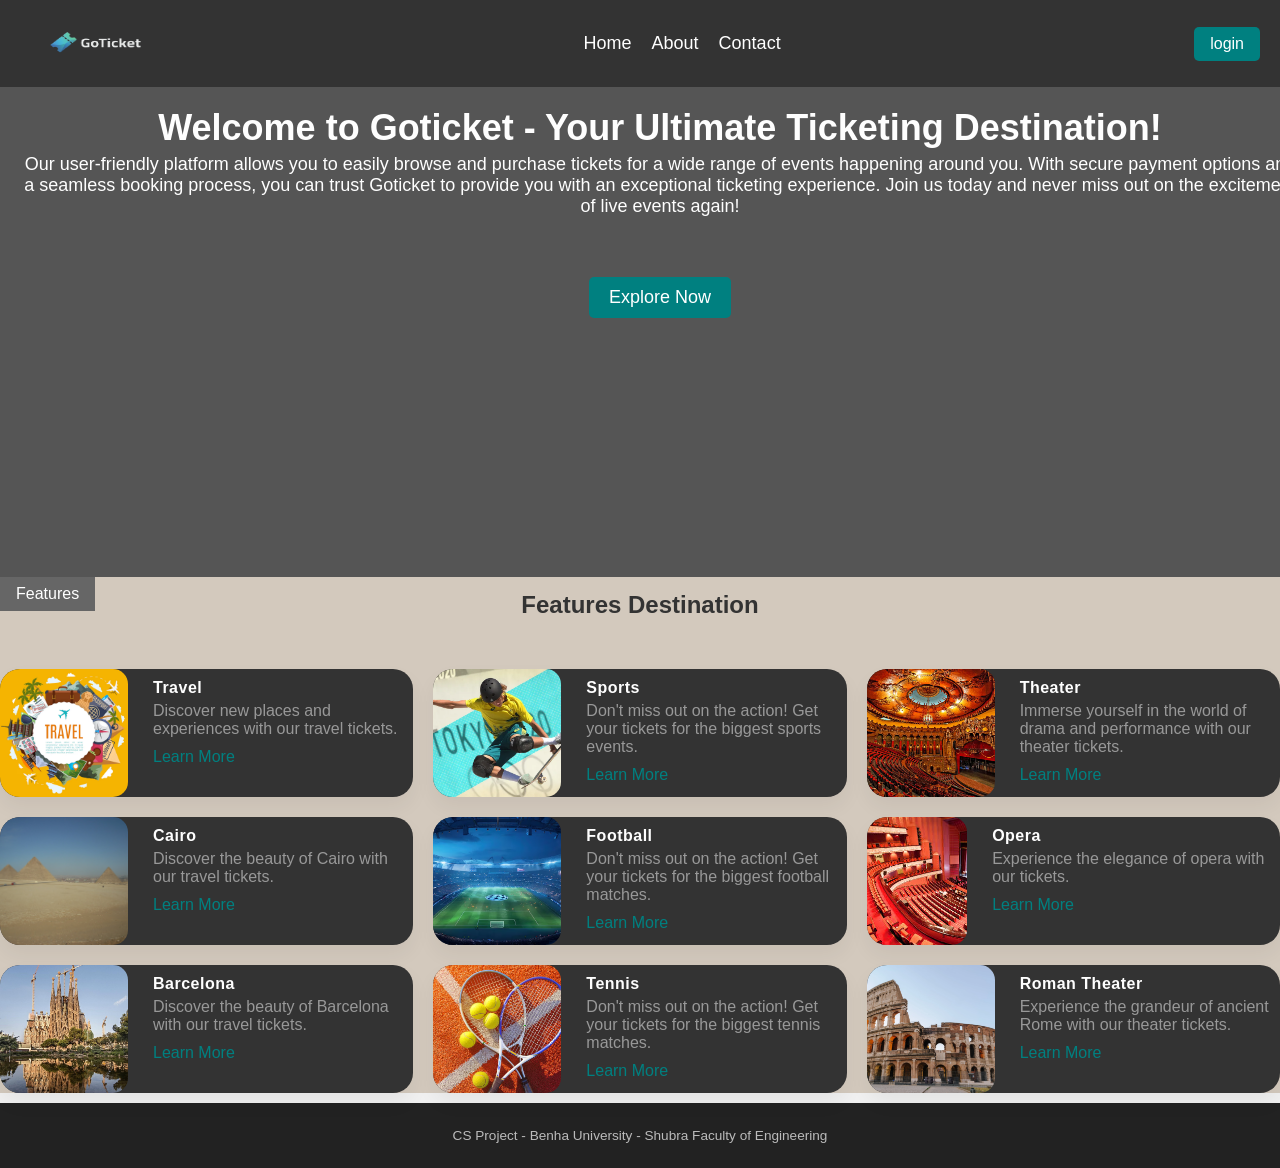
==== index.html @ 95b123c3 "On branch main  Your branch is ahead of 'origin/main' by 1 commit.    (use "git push" to publish you" ====
<!DOCTYPE html>
<html lang="en">

<head>
    <meta charset="UTF-8">
    <meta name="viewport" content="width=device-width, initial-scale=1.0">
    <link rel="stylesheet" href="style.css">
    <title>Goticket</title>
</head>

<body>
    <!-- this is for navigation -->
    <nav class="navbar">
        <div class="logo">
            <img src="logo.png" alt="Logo">
        </div>

        <ul>
            <li><a href="#home">Home</a></li>
            <li><a href="about-us/index.html">About</a></li>
            <li><a href="#contact">Contact</a></li>
        </ul>
        <div class="login-btn">
            <button type="submit">
                <form action="login-page/index.html" method="get">
                    <label for="login">login</label>
                </form>
            </button>
        </div>


        

        
    </nav>
     <hr class="nav-divider">
    <div class="Hero-section">
        <h1>Welcome to Goticket - Your Ultimate Ticketing Destination!</h1>
        <p>Our user-friendly platform allows you to easily browse and purchase tickets for a wide range of events happening around you. With secure payment options and a seamless booking process, you can trust Goticket to provide you with an exceptional ticketing experience. Join us today and never miss out on the excitement of live events again!</p>
        <button class="explore-btn">Explore Now</button>
    </div>
    <div class="Features-section">
        <button>Features</button>
        <h3>Features Destination</h3>
        <div class="destination">
            <div class="destination-card">
                <img src="travel.avif" alt="travel">
                <div class="destination-info">
                    <h4>Travel</h4>
                    <p>Discover new places and experiences with our travel tickets.</p>
                    <a href="#" class="learn-more">Learn More</a>
                </div>
            </div>
            <div class="destination-card">
                <img src="sports.webp" alt="Sports">
                <div class="destination-info">
                    <h4> Sports </h4>
                    <p>Don't miss out on the action! Get your tickets for the biggest sports events.</p>
                    <a href="#" class="learn-more">Learn More</a>
                </div>
            </div>
            <div class="destination-card">
                <img src="theater.jpeg" alt="Theater">
                <div class="destination-info">
                    <h4>Theater</h4>
                    <p>Immerse yourself in the world of drama and performance with our theater tickets.</p>
                    <a href="#" class="learn-more">Learn More</a>
                </div>
            </div>
            <div class="destination-card">
                <img src="cairo.jpg" alt="Cairo">
                <div class="destination-info">
                    <h4>Cairo</h4>
                    <p>Discover the beauty of Cairo with our travel tickets.</p>
                    <a href="#" class="learn-more">Learn More</a>
                </div>
            </div>
            <div class="destination-card">
                <img src="football.avif" alt="Football">
                <div class="destination-info">
                    <h4>Football</h4>
                    <p>Don't miss out on the action! Get your tickets for the biggest football matches.</p>
                    <a href="#" class="learn-more">Learn More</a>
                </div>
            </div>    
            <div class="destination-card">
                <img src="opera.jpg" alt="Opera">
                <div class="destination-info">
                    <h4>Opera</h4>
                    <p>Experience the elegance of opera with our tickets.</p>
                    <a href="#" class="learn-more">Learn More</a>
                </div>
            </div>
                  <div class="destination-card">
                <img src="barcelona.jpg" alt="Barcelona">
                <div class="destination-info">
                    <h4>Barcelona</h4>
                    <p>Discover the beauty of Barcelona with our travel tickets.</p>
                    <a href="#" class="learn-more">Learn More</a>
                </div>
            </div>
            <div class="destination-card">
                <img src="tennis.avif" alt="Tennis">
                <div class="destination-info">
                    <h4>Tennis</h4>
                    <p>Don't miss out on the action! Get your tickets for the biggest tennis matches.</p>
                    <a href="#" class="learn-more">Learn More</a>
                </div>
            </div>    
            <div class="destination-card">
                <img src="Rome.jpg" alt="Roman Theater">
                <div class="destination-info">
                    <h4>Roman Theater</h4>
                    <p>Experience the grandeur of ancient Rome with our theater tickets.</p>
                    <a href="#" class="learn-more">Learn More</a>
                </div>
            </div>


        

        </div>
    </div>
    <footer>
    <p>CS Project - Benha University - Shubra Faculty of Engineering</p>
    </footer>


</body>

</html>
---- style.css ----
*{
    margin: 0;
    padding: 0;
}
body{
    background-color: #f0f0f0;
    font-family: Arial, sans-serif;
}
.navbar{
    background-color: #333;
    color: white;
    padding: 10px 20px;
    display: flex;
    align-items: center;
    justify-content: space-between;
}
.navbar .logo img{
    height: 7vh;
    width: calc(5*30px);
}
.navbar ul{    
    display: flex;
    gap: 20px; 
    align-items: center;
   list-style: none;
}
.navbar ul li a{
    color: white;
    text-decoration: none;
    font-size: 18px;
}
.login-btn button{
    background-color: teal;
    color: white;
    border: none;
    border-radius: 5px;
    padding: 8px 16px;
    cursor: pointer;
    font-size: 16px;
}
.nav-divider{
    border: none;
    
    background-color: #555 ;
    margin: 0;
    }

.Hero-section{
    padding: 20px;
    width: 100%;
    text-align: center;
    color: #fefefe;
    background-image:url(background.jpg) , rgba(5, 3, 3, 0.452);
    background-size: cover;
    background-color: #555;
    height: 50vh;

}
.Hero-section h1{
    font-size: 36px;
    margin-bottom: 5px;
}
.Hero-section p{
    font-size: 18px;
    margin-bottom: 30px;
}
.explore-btn{
    background-color: teal;
    color: white;
    border: none;
    border-radius: 5px;
    padding: 10px 20px;
    cursor: pointer;
    font-size: 18px;
    margin-top: 30px;
}
.Features-section{
  background-color: rgb(211, 201, 189);
   height: 100%;
}
.Features-section button{
    background-color: #666;
    color: white;
    border: none;
    padding: 8px 16px;
    cursor: pointer;
    font-size: 16px;
}
.Features-section h3{
    font-size: 24px;
    margin-bottom: 50px;
    color: #333;
    text-align: center;
    margin-top: -20px;
}

.destination{
    display: grid;
    grid-template-columns: repeat(3, minmax(300px, 1fr));
    gap: 20px;
}

.destination-card{
    background: #333;
    border-radius: 20px;
    overflow: hidden;
    box-shadow: 0 10px 20px rgba(0,0,0,0.05); 
    display: flex;
    height: 100%;    
    align-items: self-start;
    cursor: pointer;
 
}
.destination img{
    width: 8rem;
    height: 8rem;
    object-fit: cover;
    border-radius: 15px;
    margin-right: 15px;
    
}
.destination-info{
    padding: 10px;
    color: #fefefe;
}
.destination-info h4{
    margin-bottom: 5px;
    letter-spacing: 0.5px;
}
.destination-info p{
    font-size: 1em;
    color: #cccccca9;
    margin-bottom: 10px;
}
.destination-info a{
    color: teal;
    text-decoration: none;
}
footer {
    background-color: #222;
    color: #bbb;
    padding: 25px 0;
    text-align: center;
    font-size: 0.85rem;
    margin-top: 10px;
}
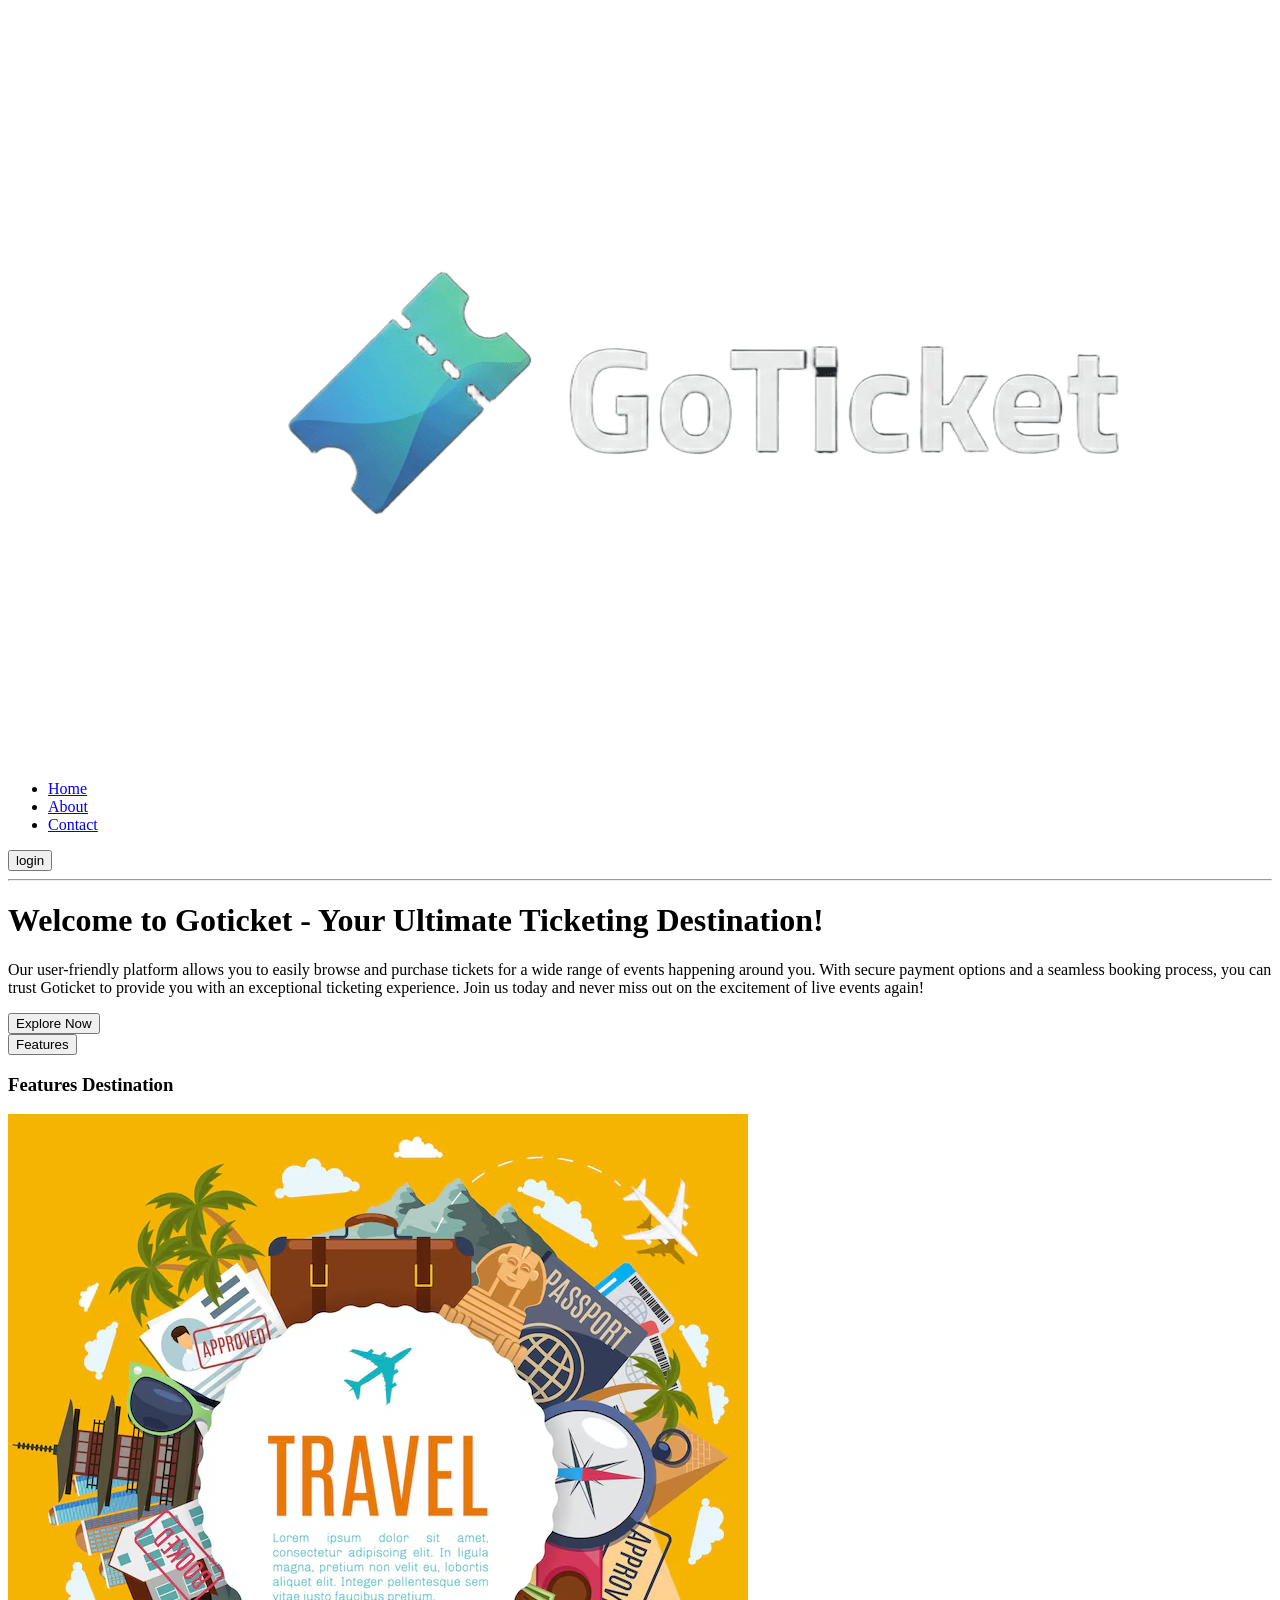
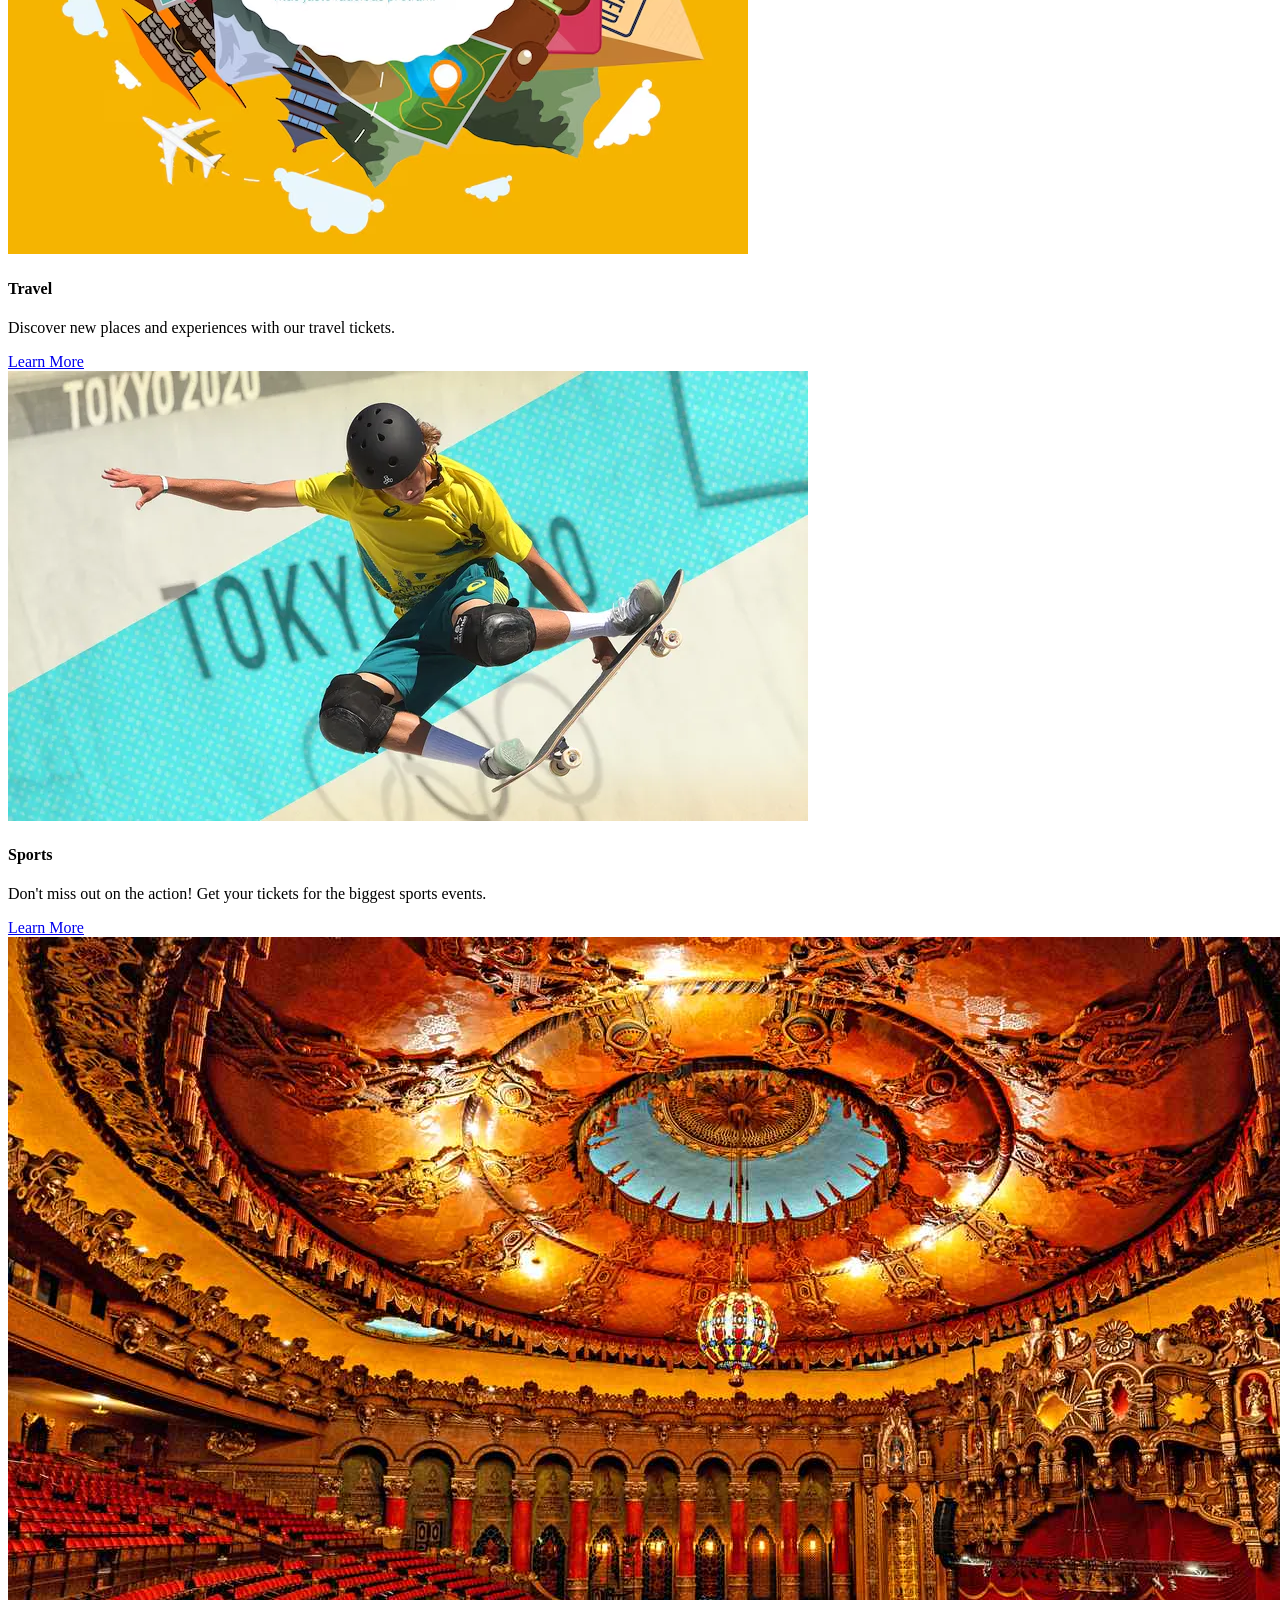
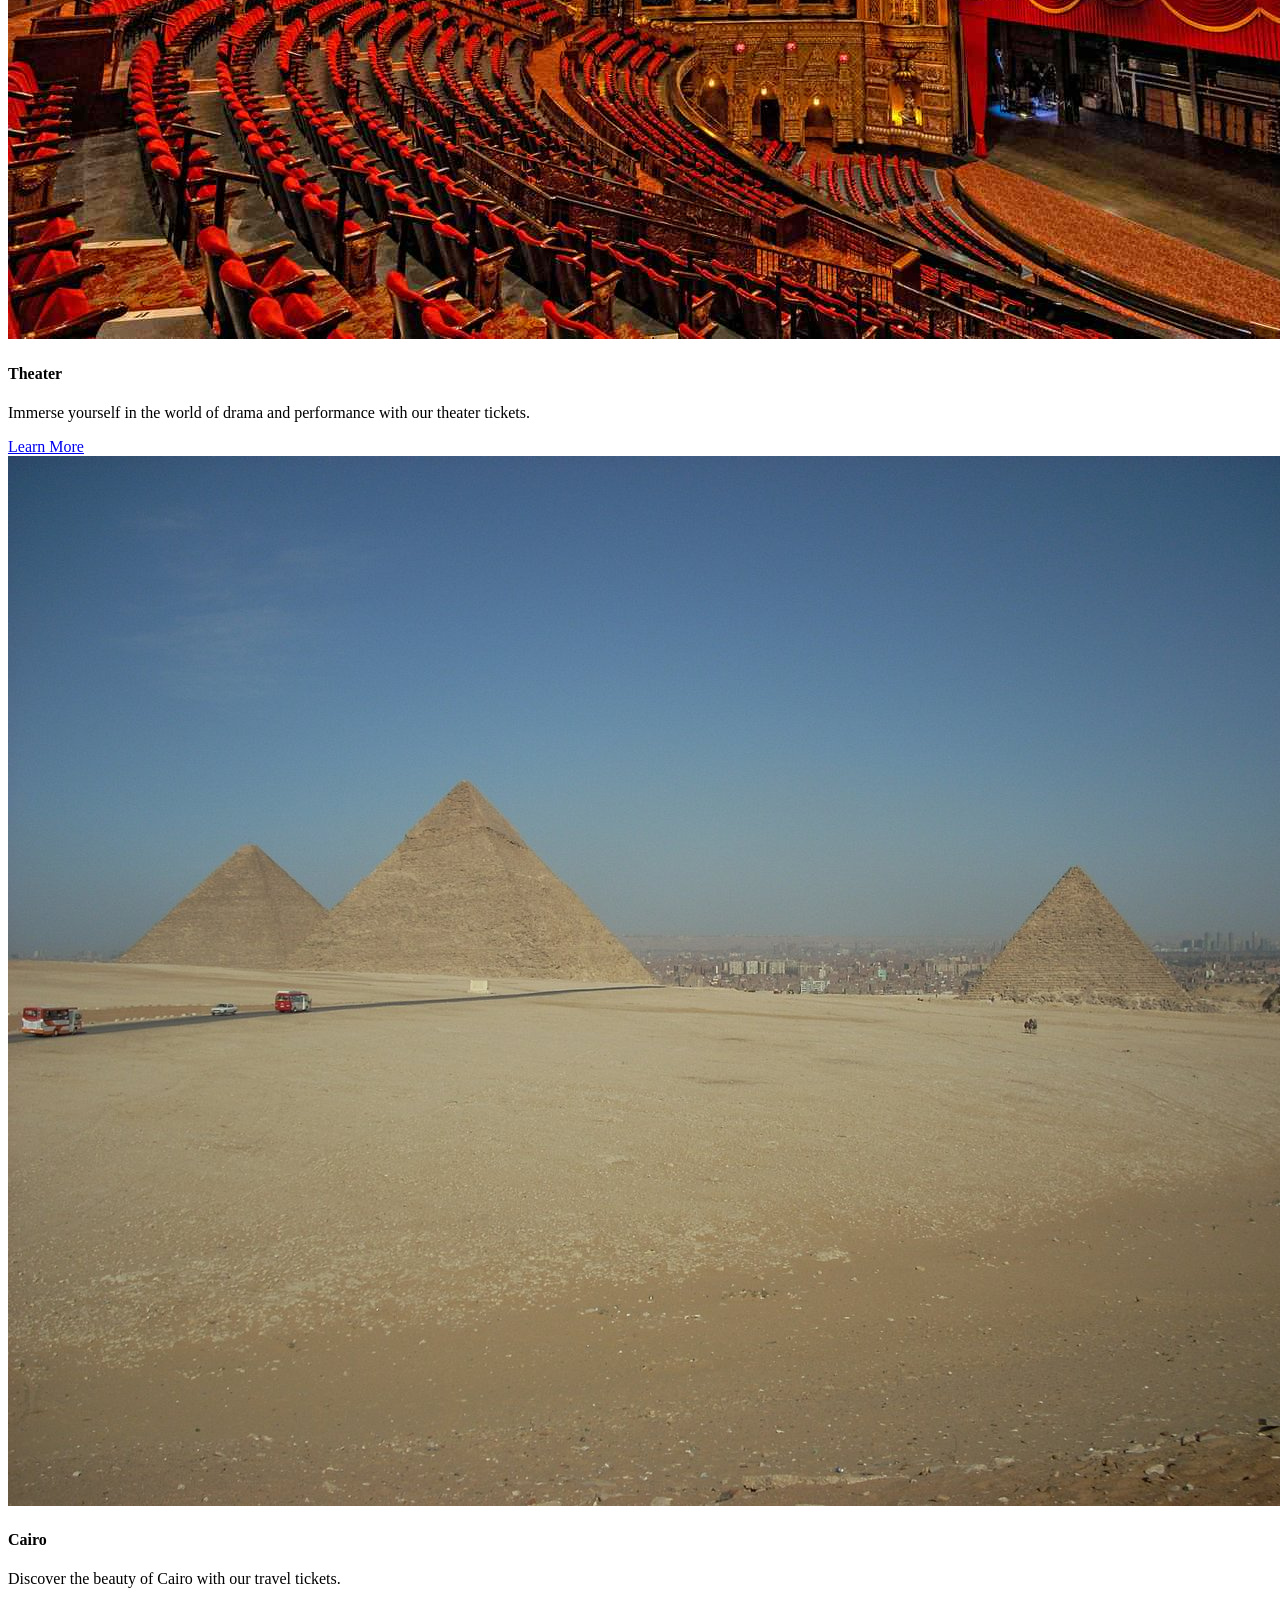
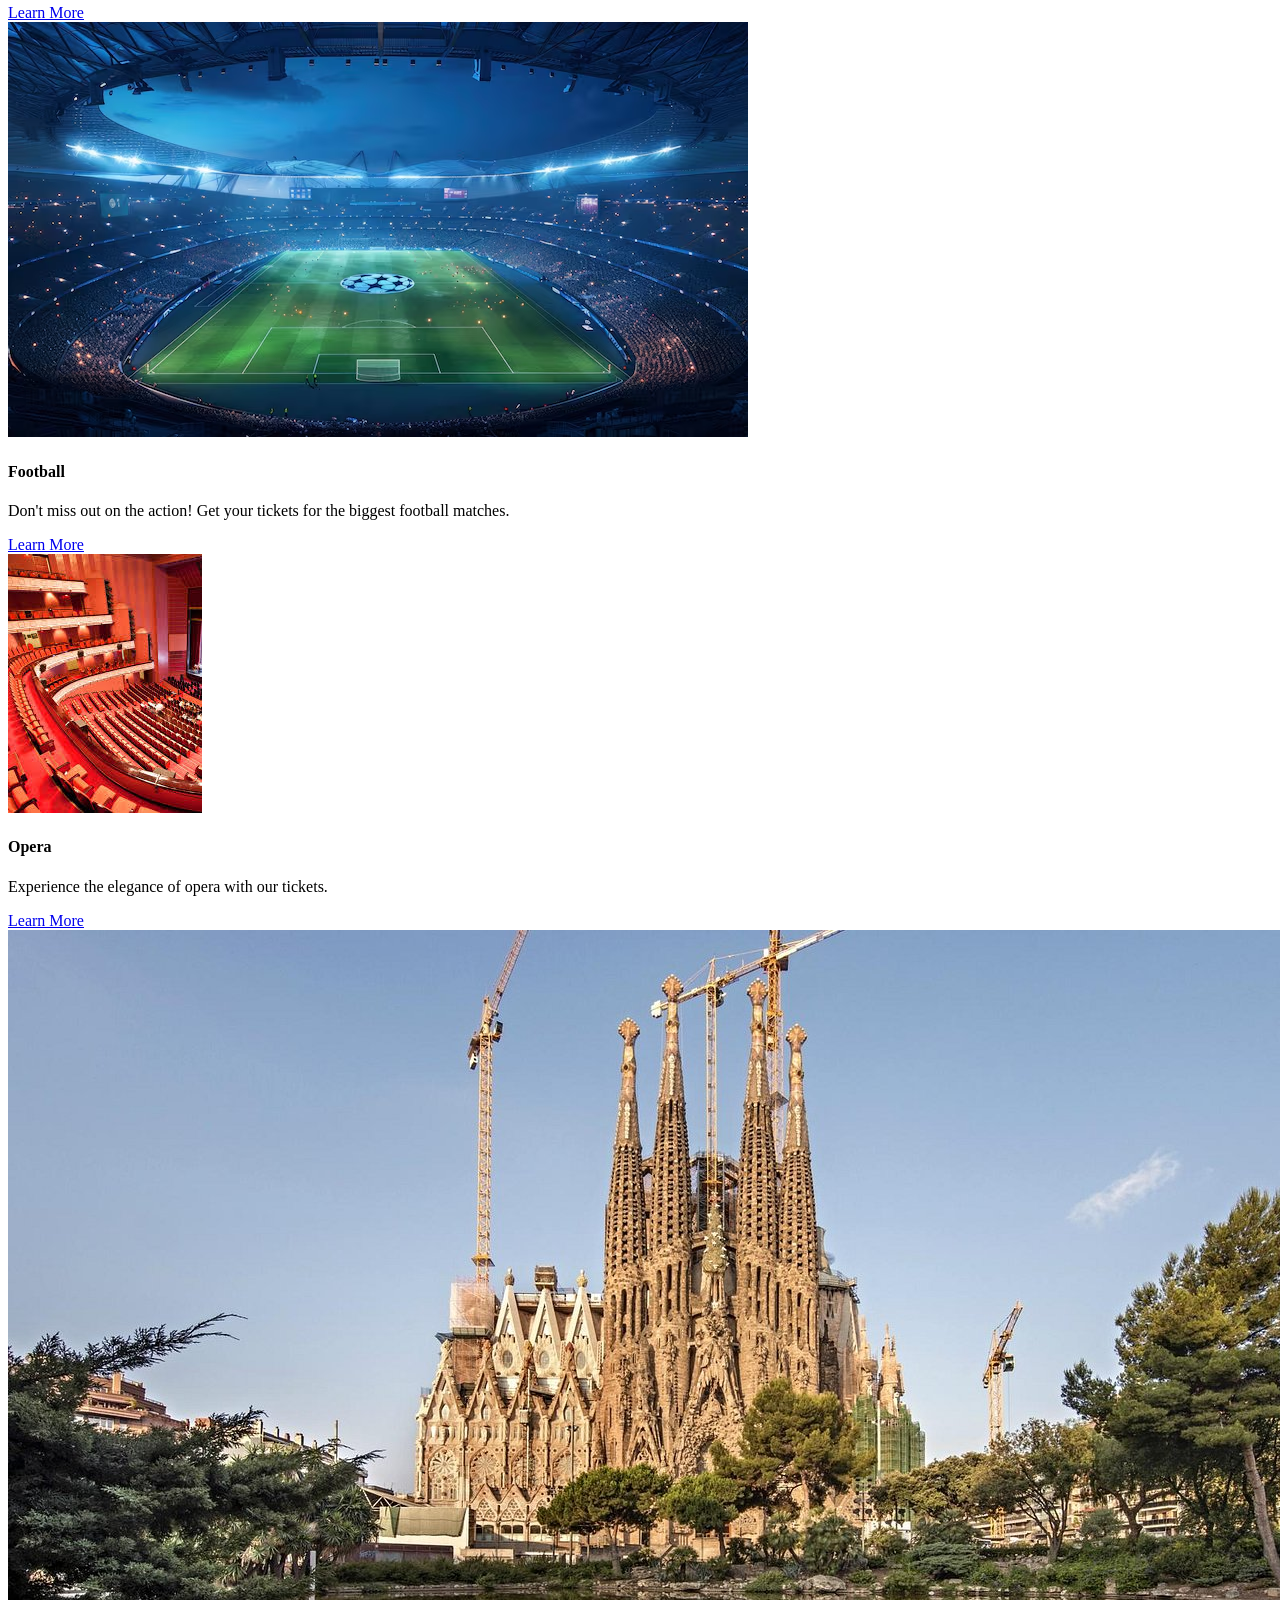
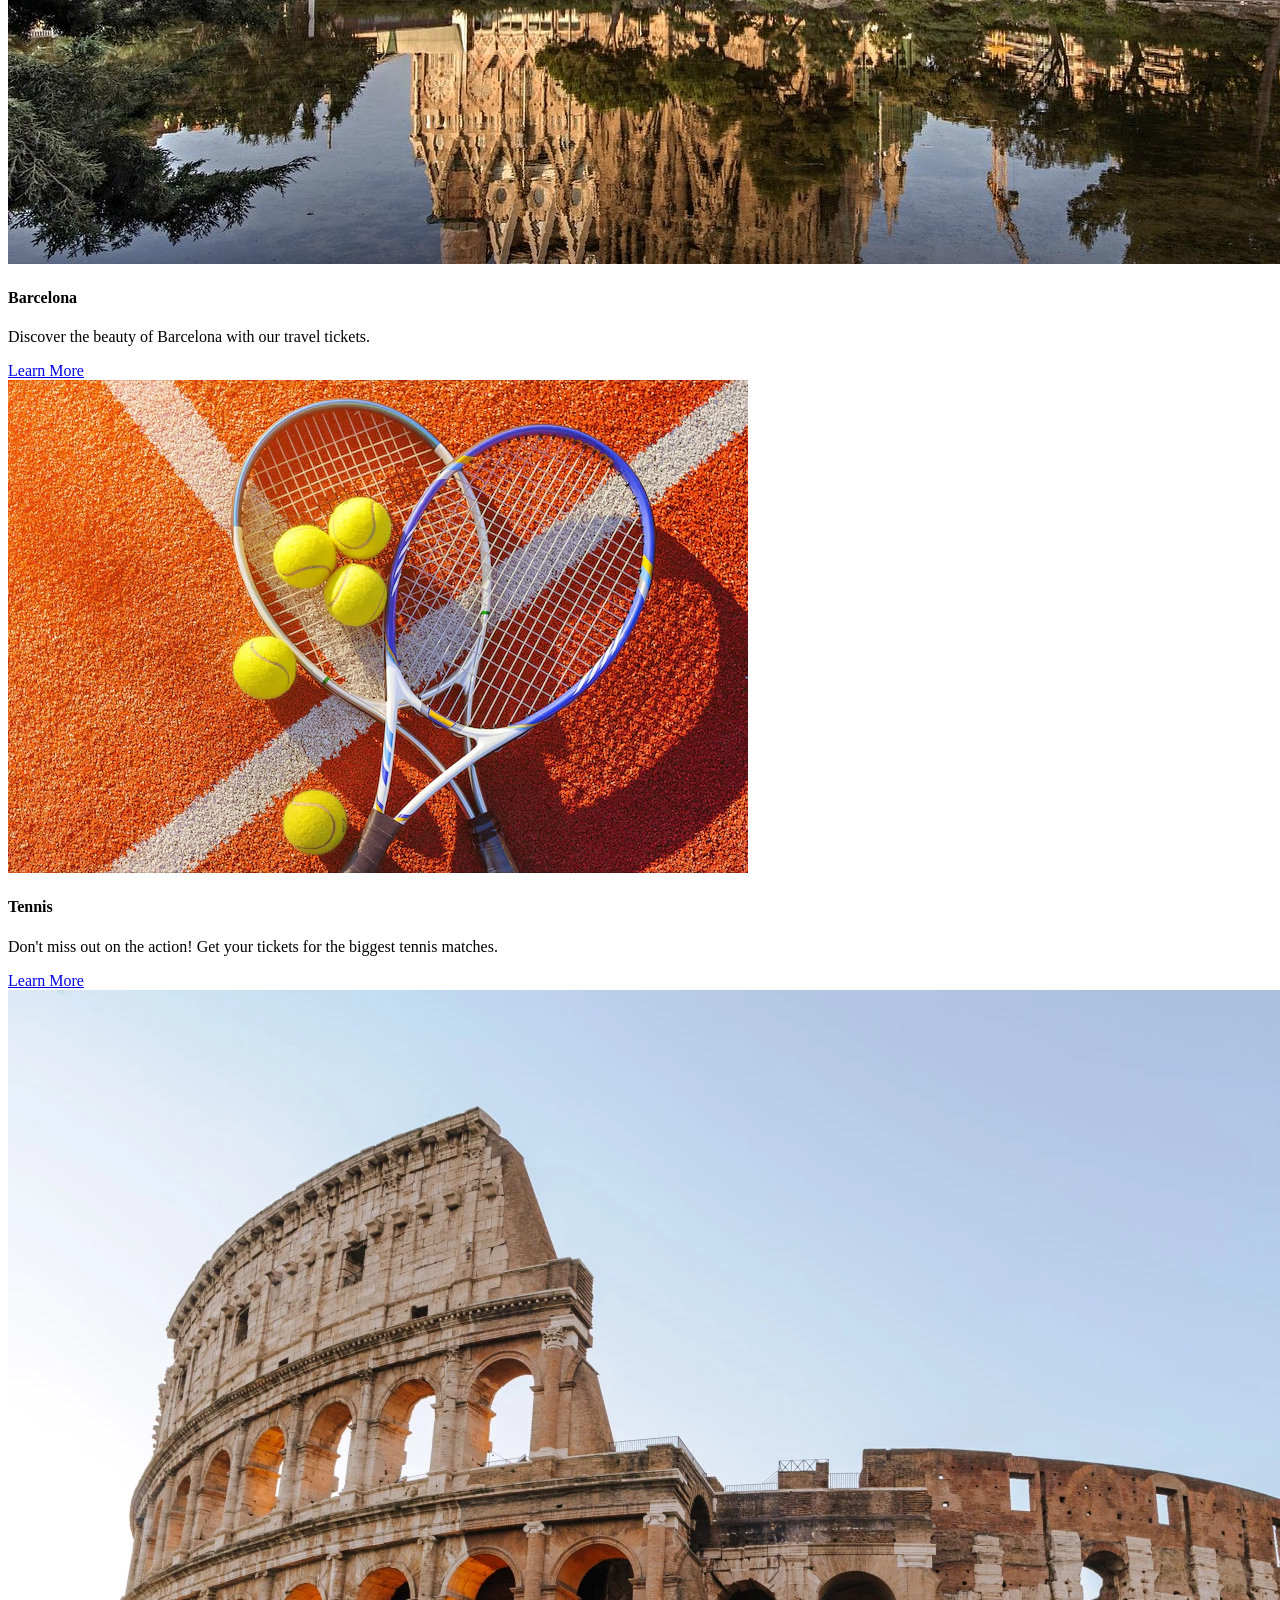
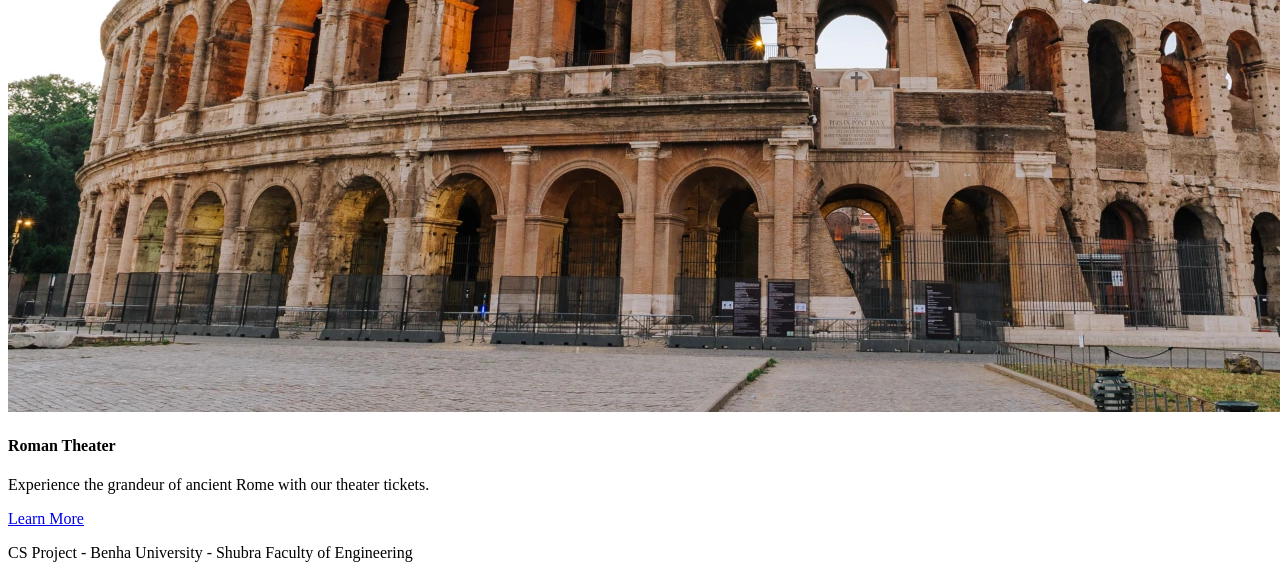
==== commit 522be909: "Update index.html" ====
--- a/index.html
+++ b/index.html
@@ -22,7 +22,7 @@
         </ul>
         <div class="login-btn">
             <button type="submit">
-                <form action="login-page/index.html" method="get">
+                <form action="Login-page/index.html" method="get">
                     <label for="login">login</label>
                 </form>
             </button>
@@ -128,4 +128,4 @@
 
 </body>
 
-</html>+</html>
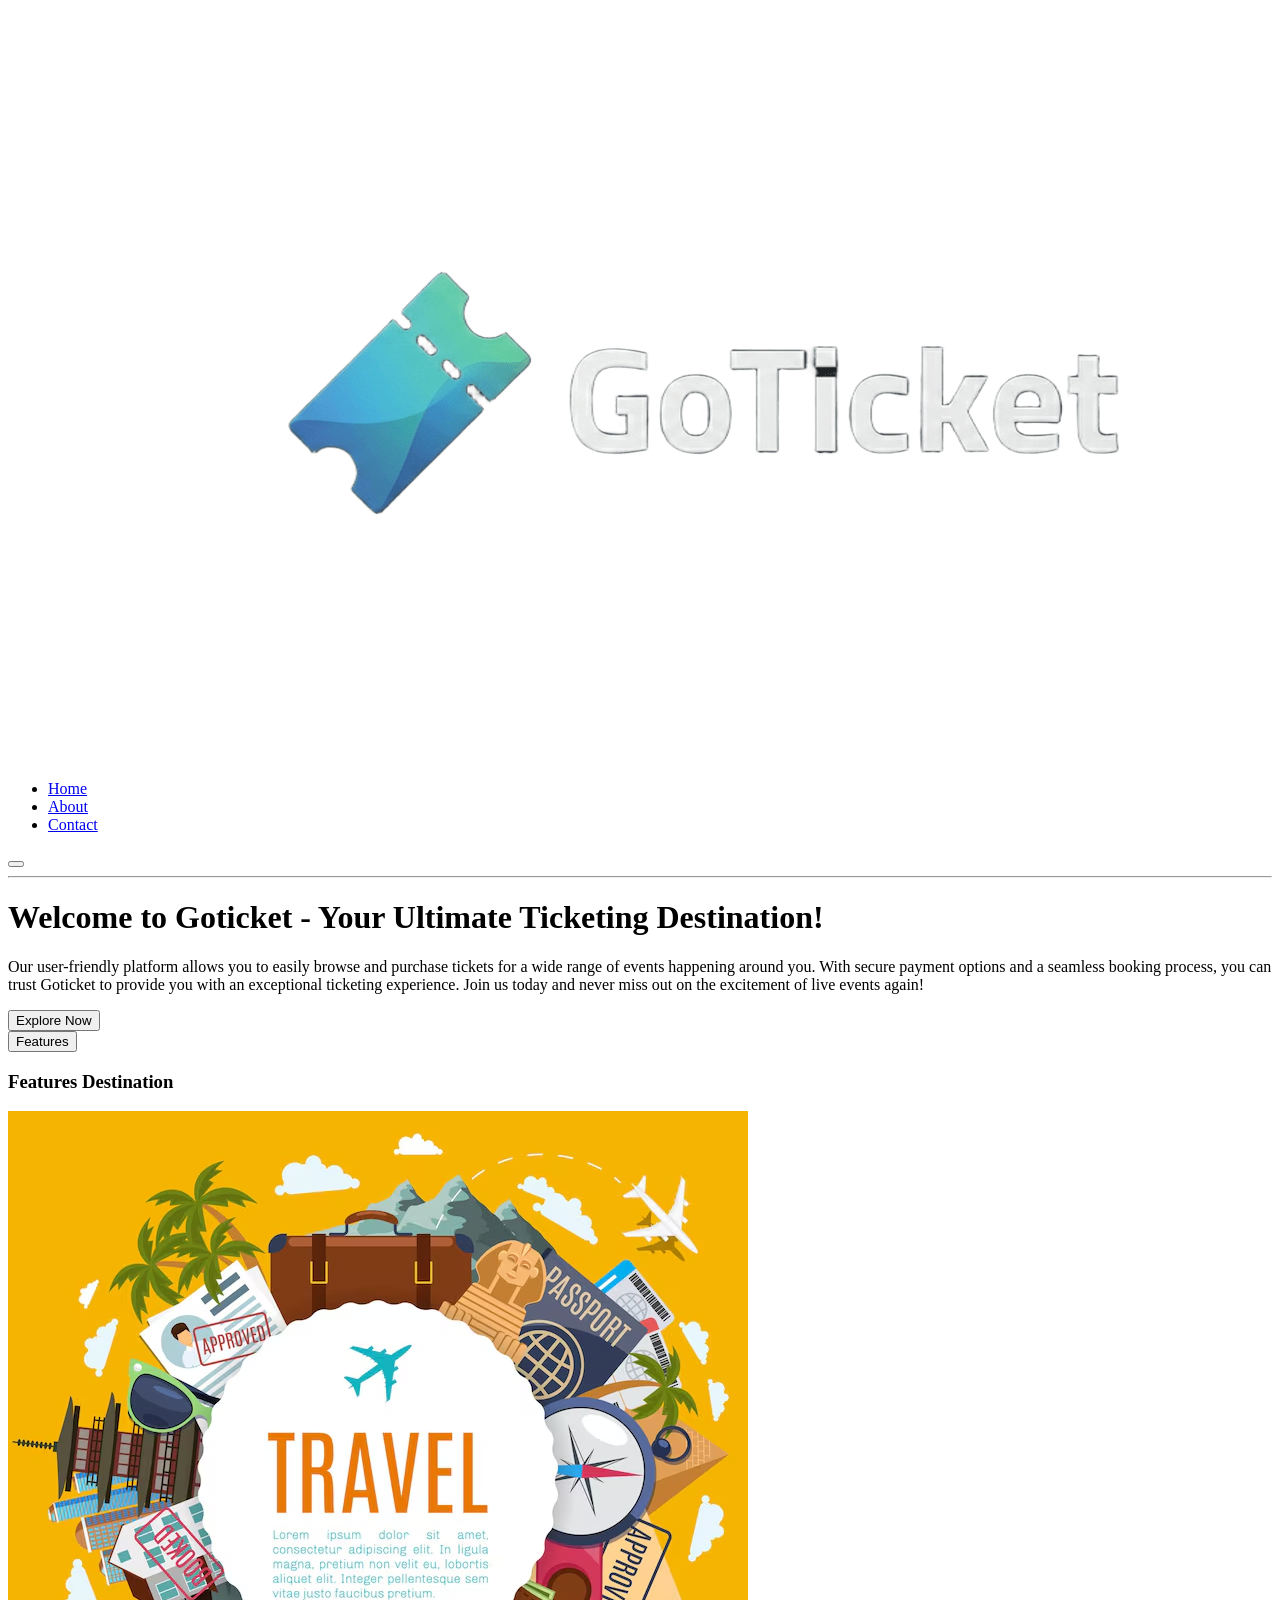
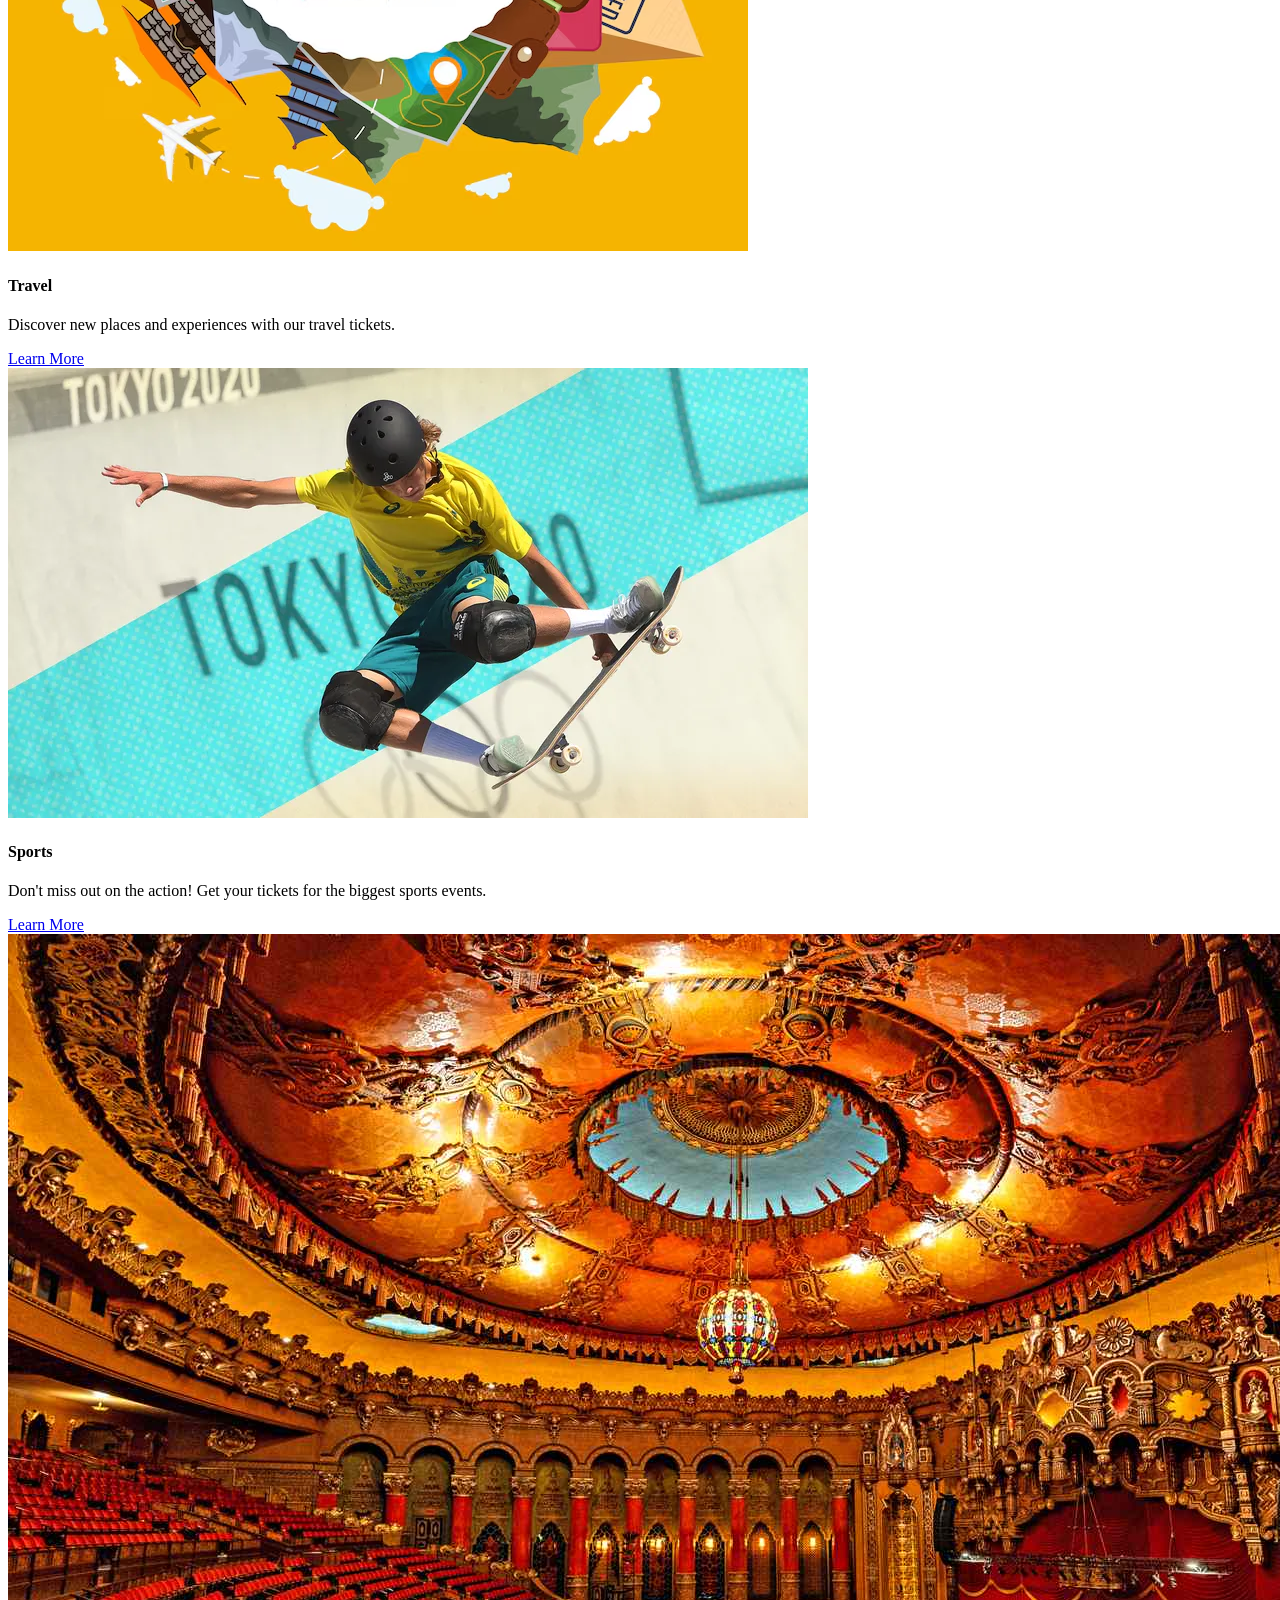
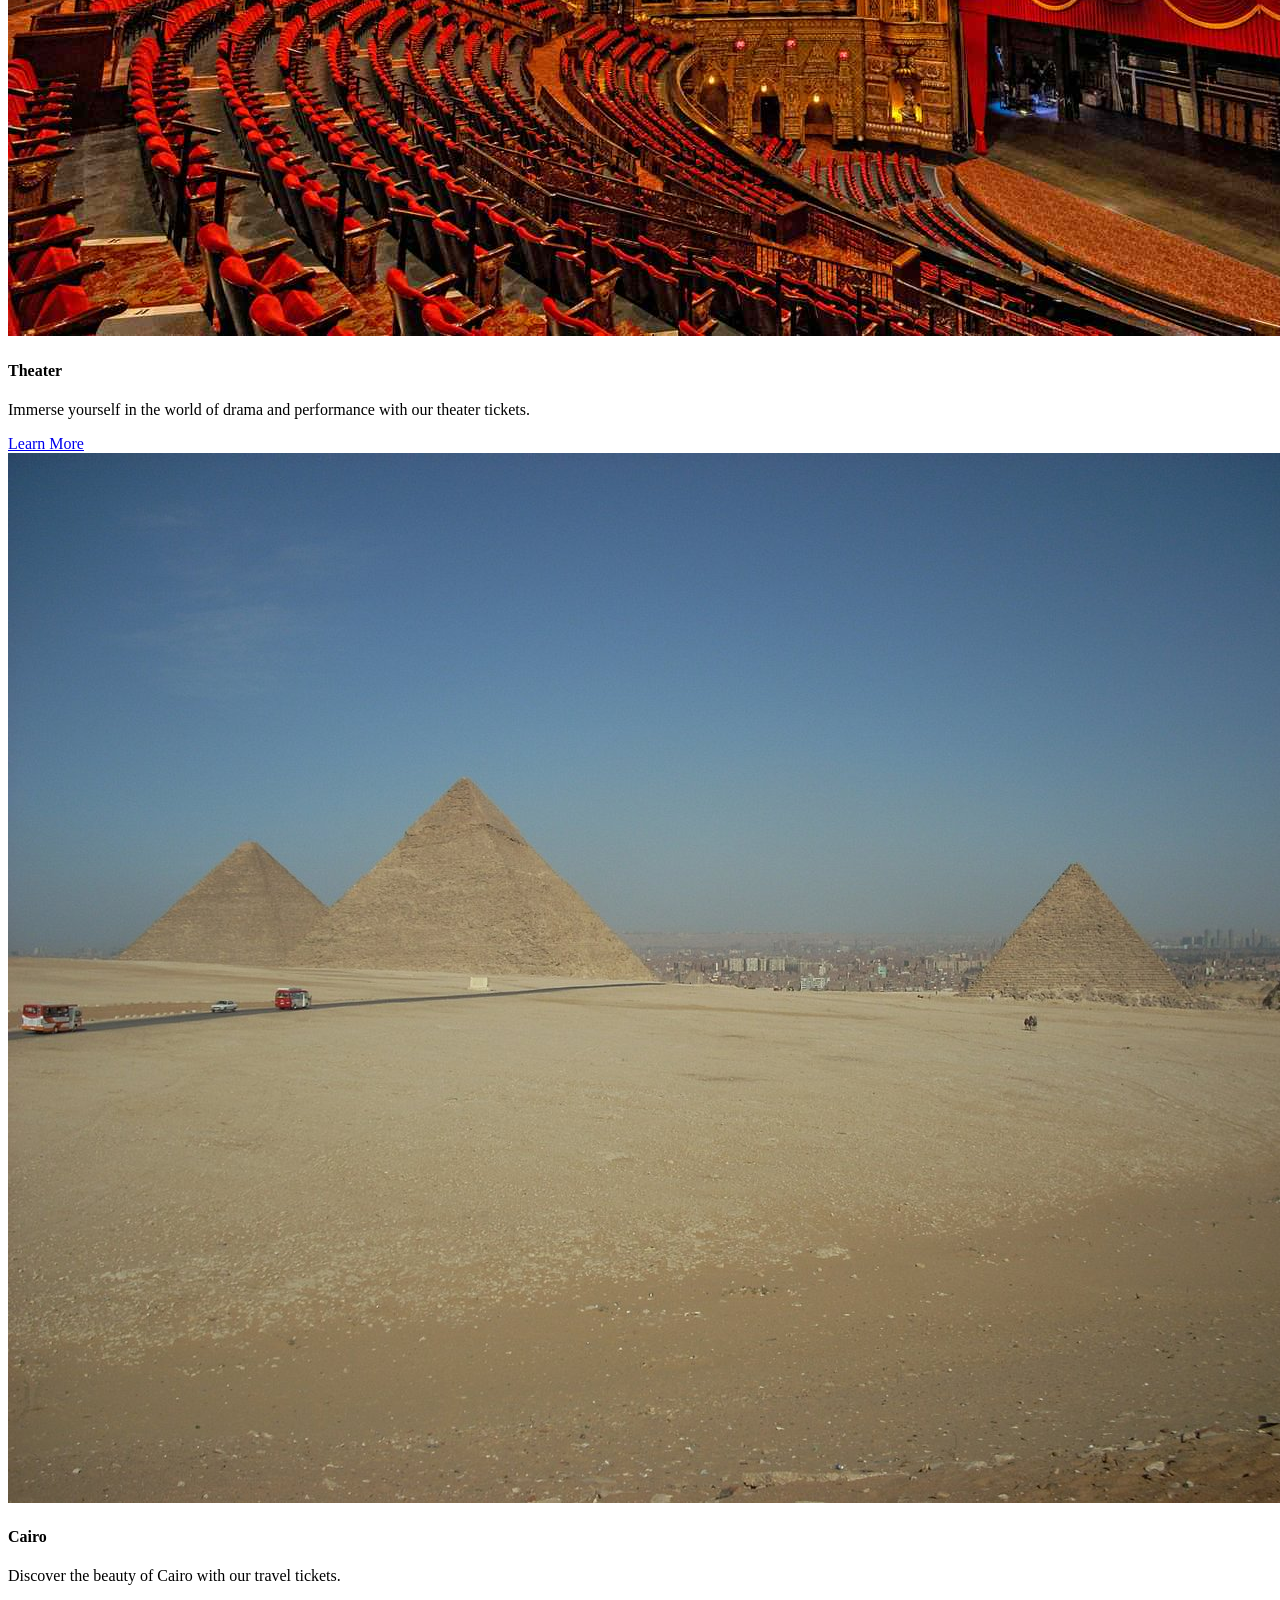
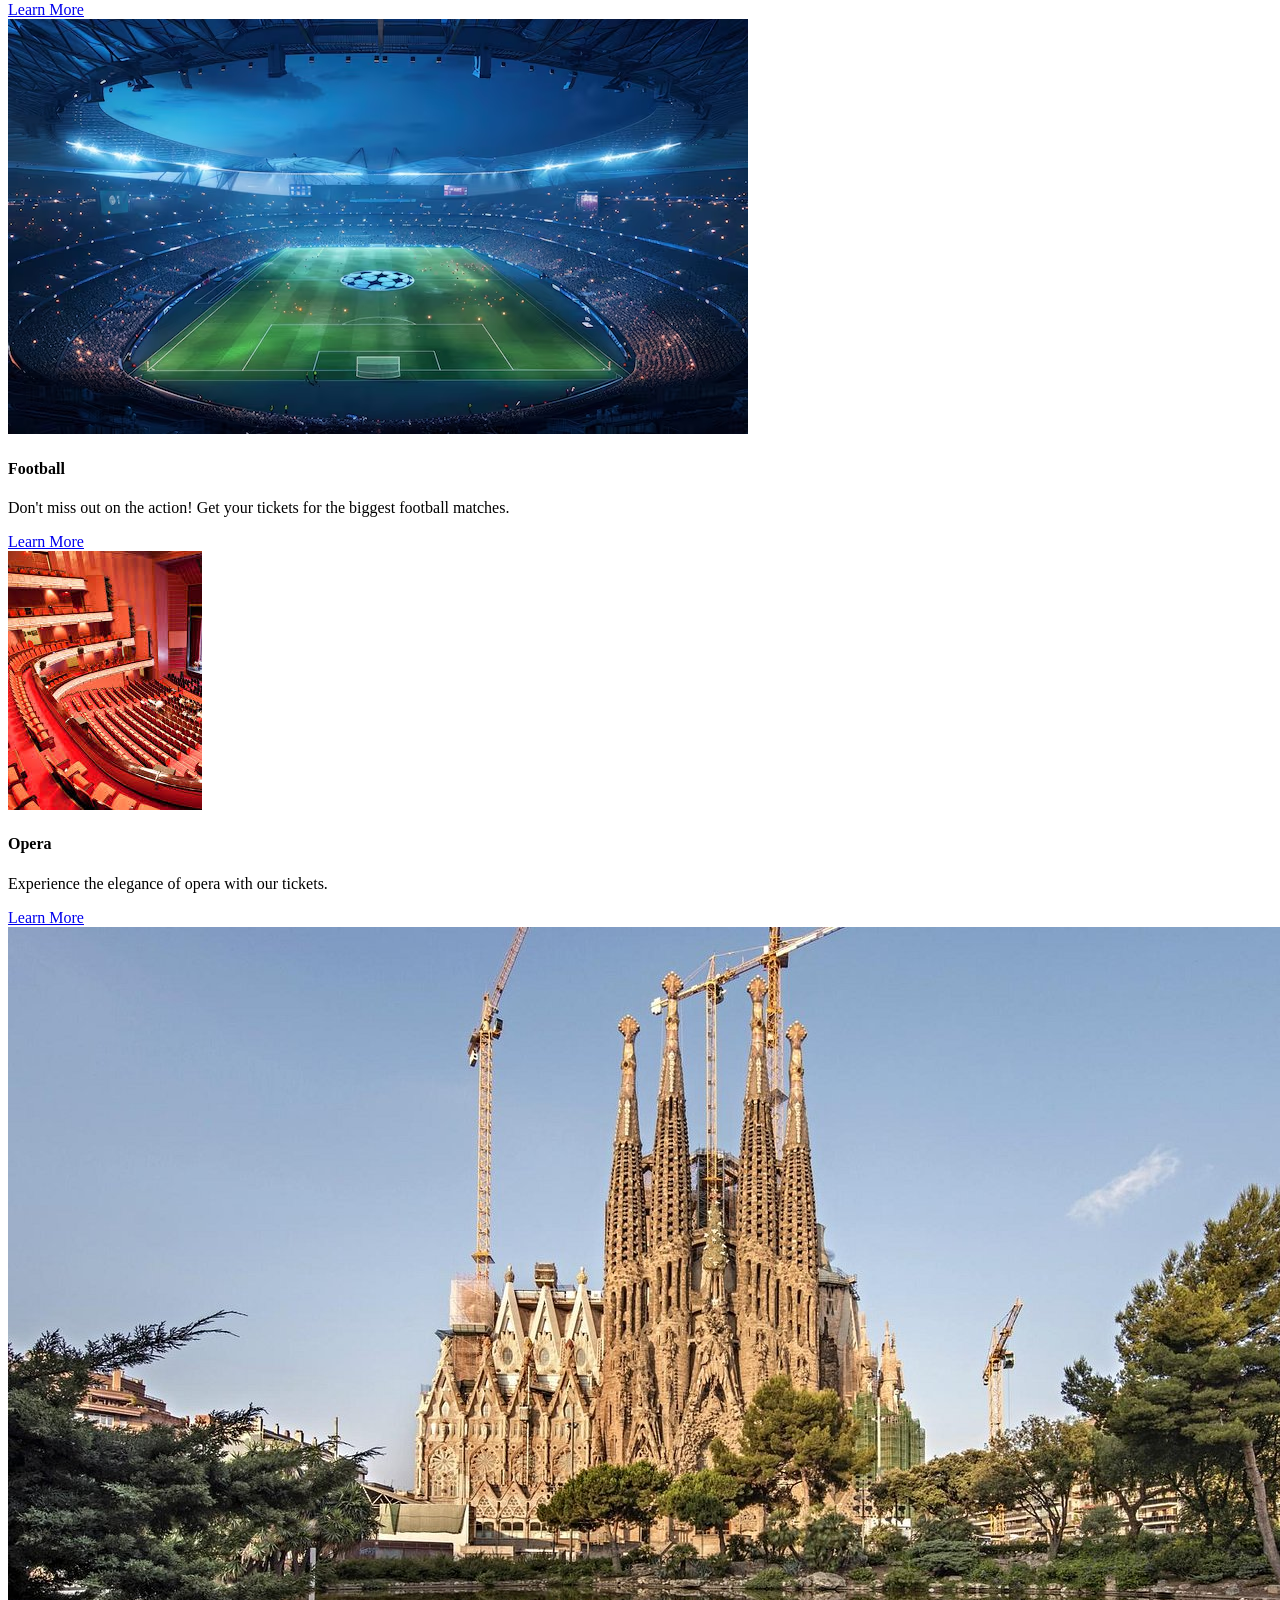
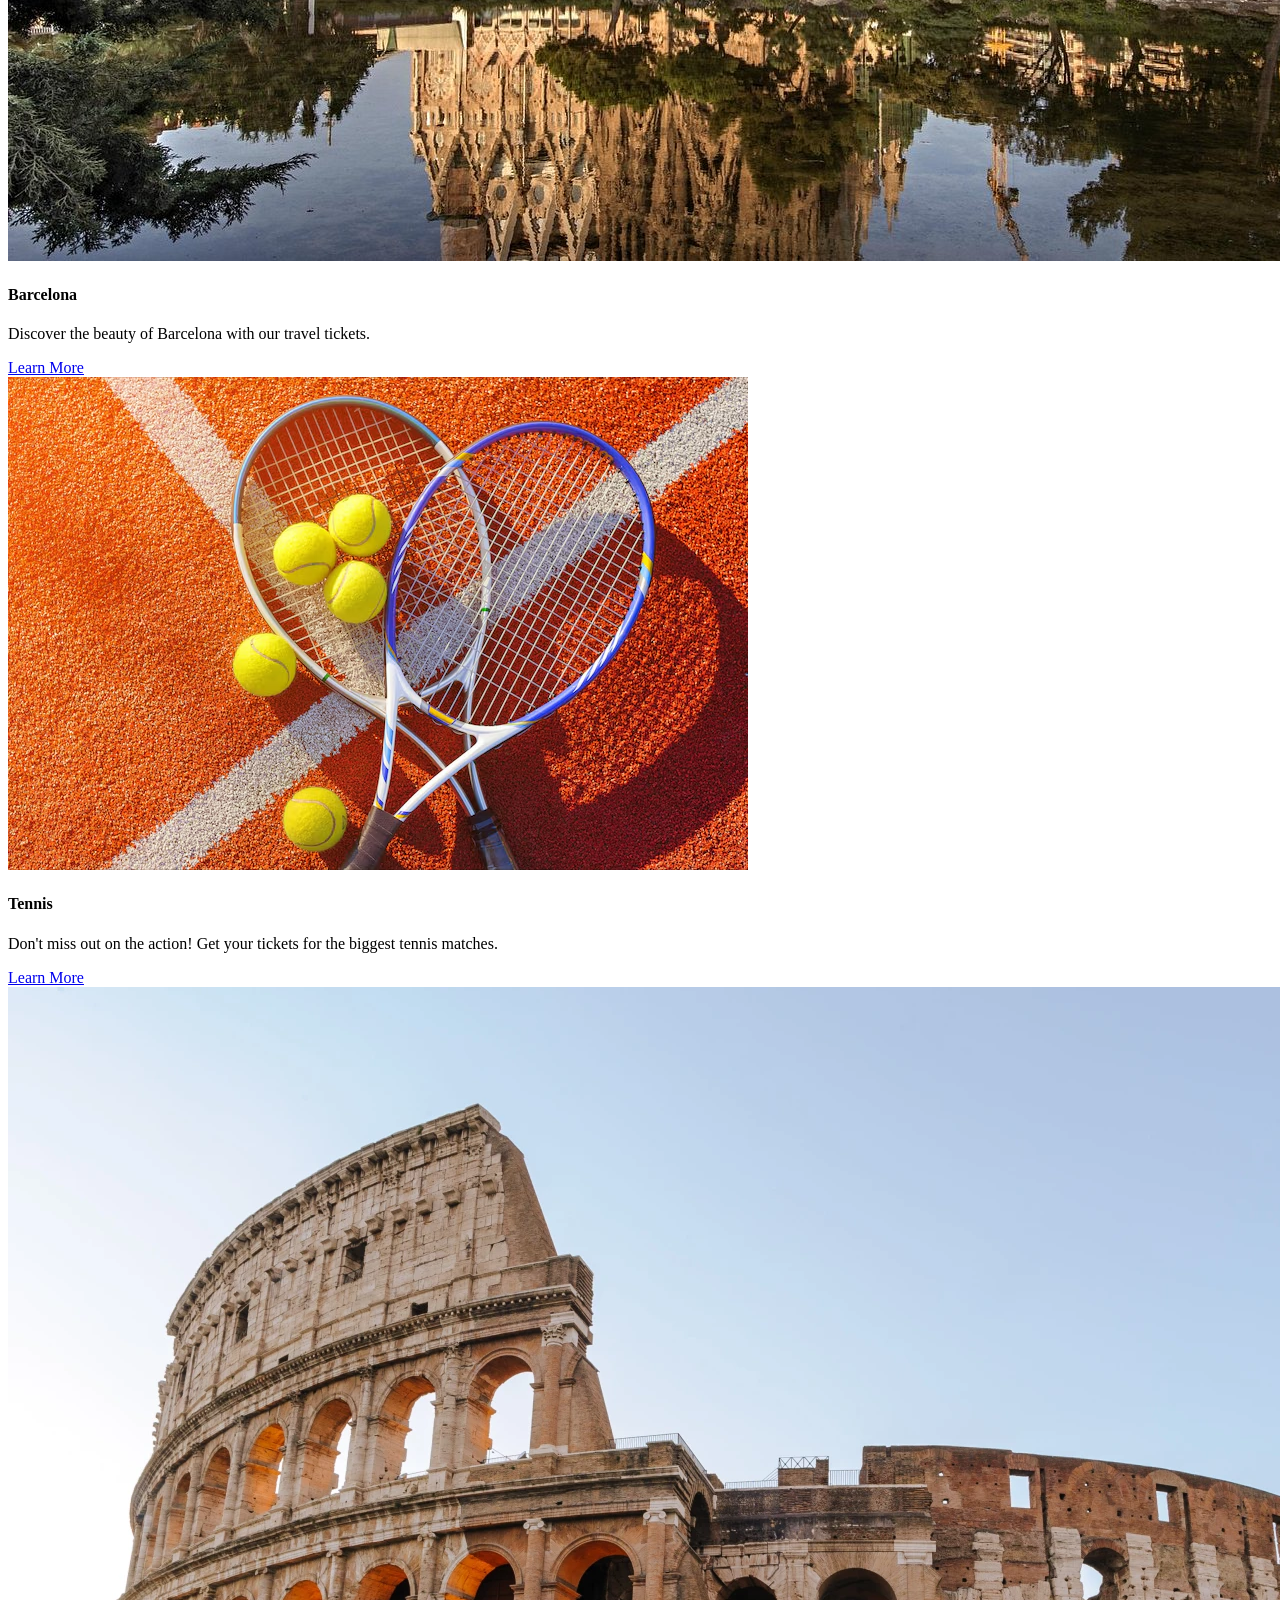
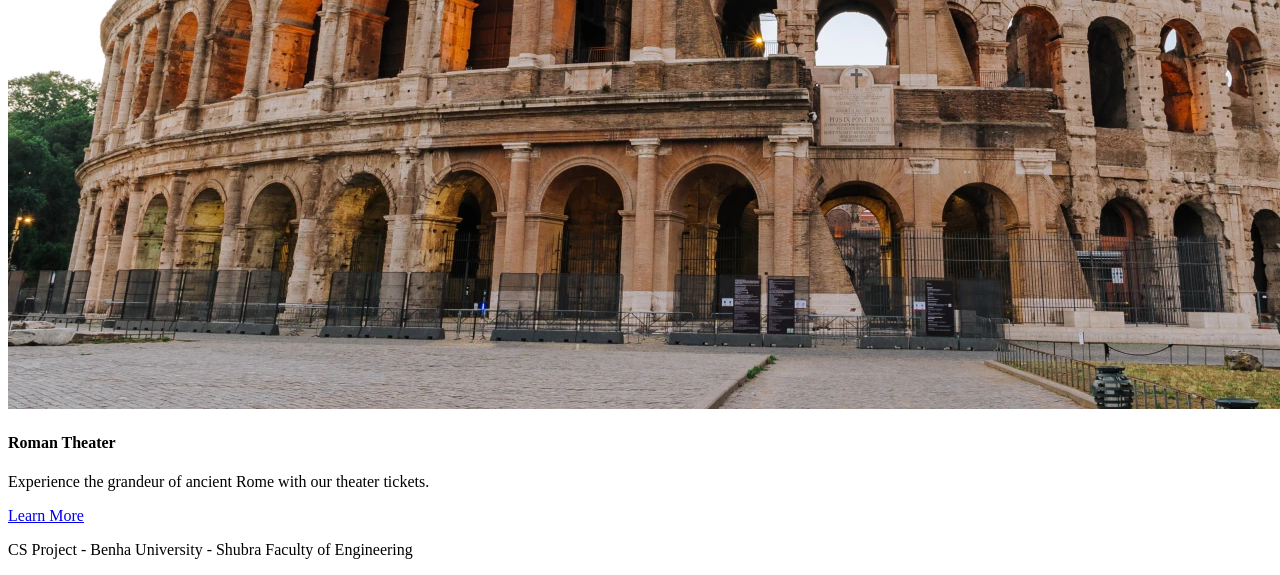
==== commit f26cae82: "Update index.html" ====
--- a/index.html
+++ b/index.html
@@ -22,9 +22,7 @@
         </ul>
         <div class="login-btn">
             <button type="submit">
-                <form action="Login-page/index.html" method="get">
-                    <label for="login">login</label>
-                </form>
+                <a href="Login-page/index.html"></a>
             </button>
         </div>
 
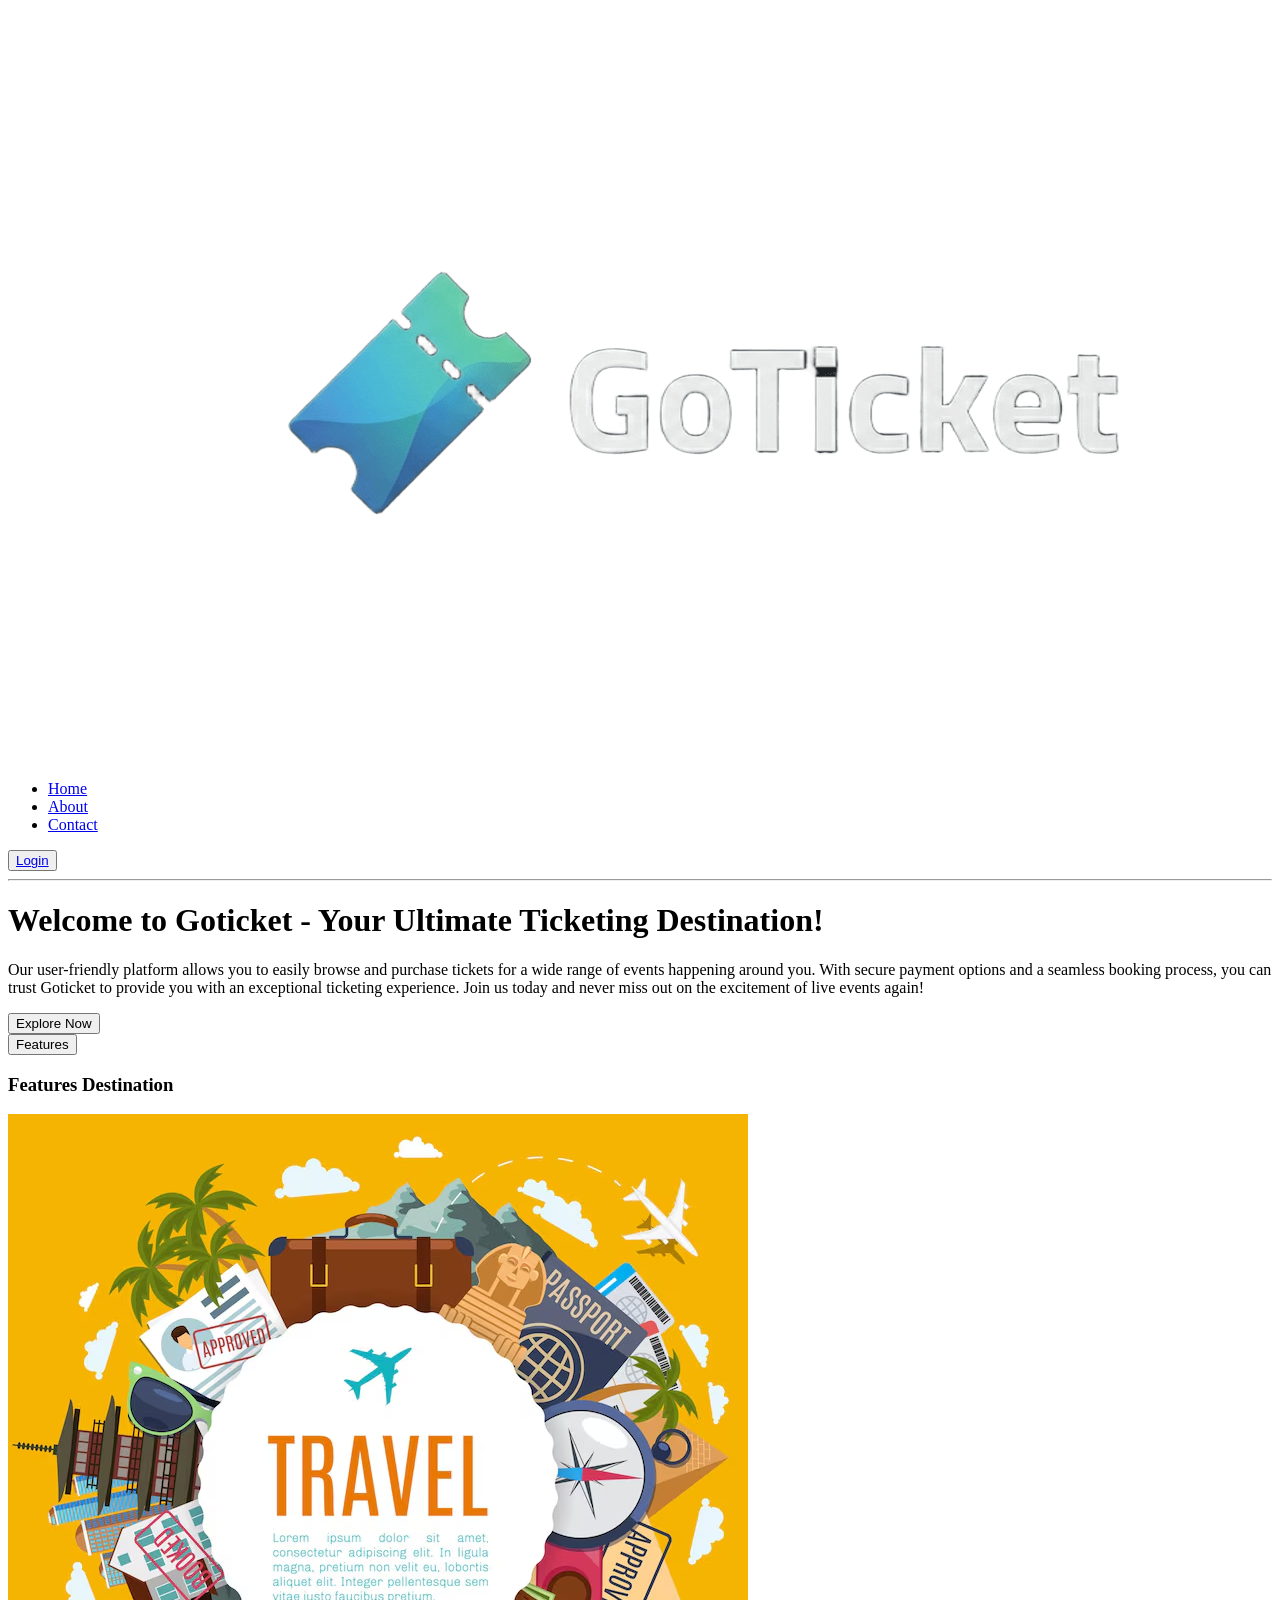
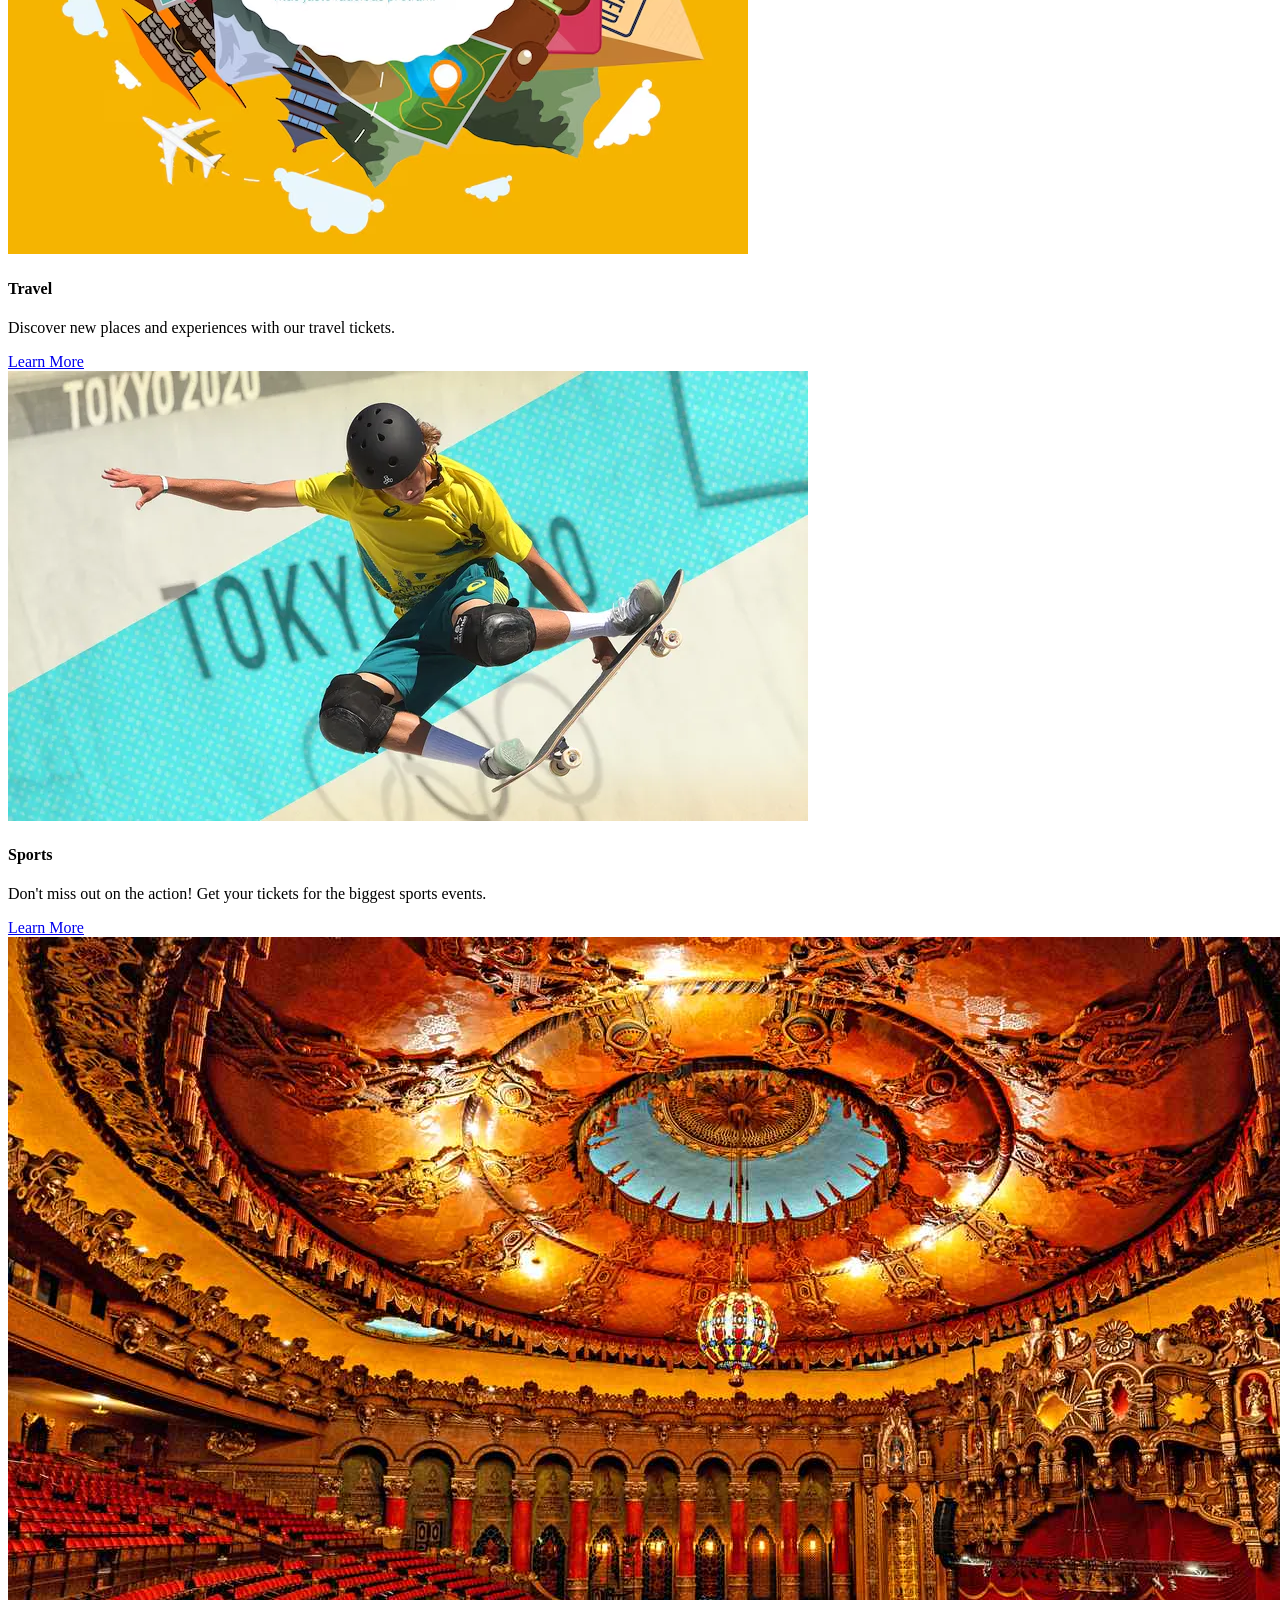
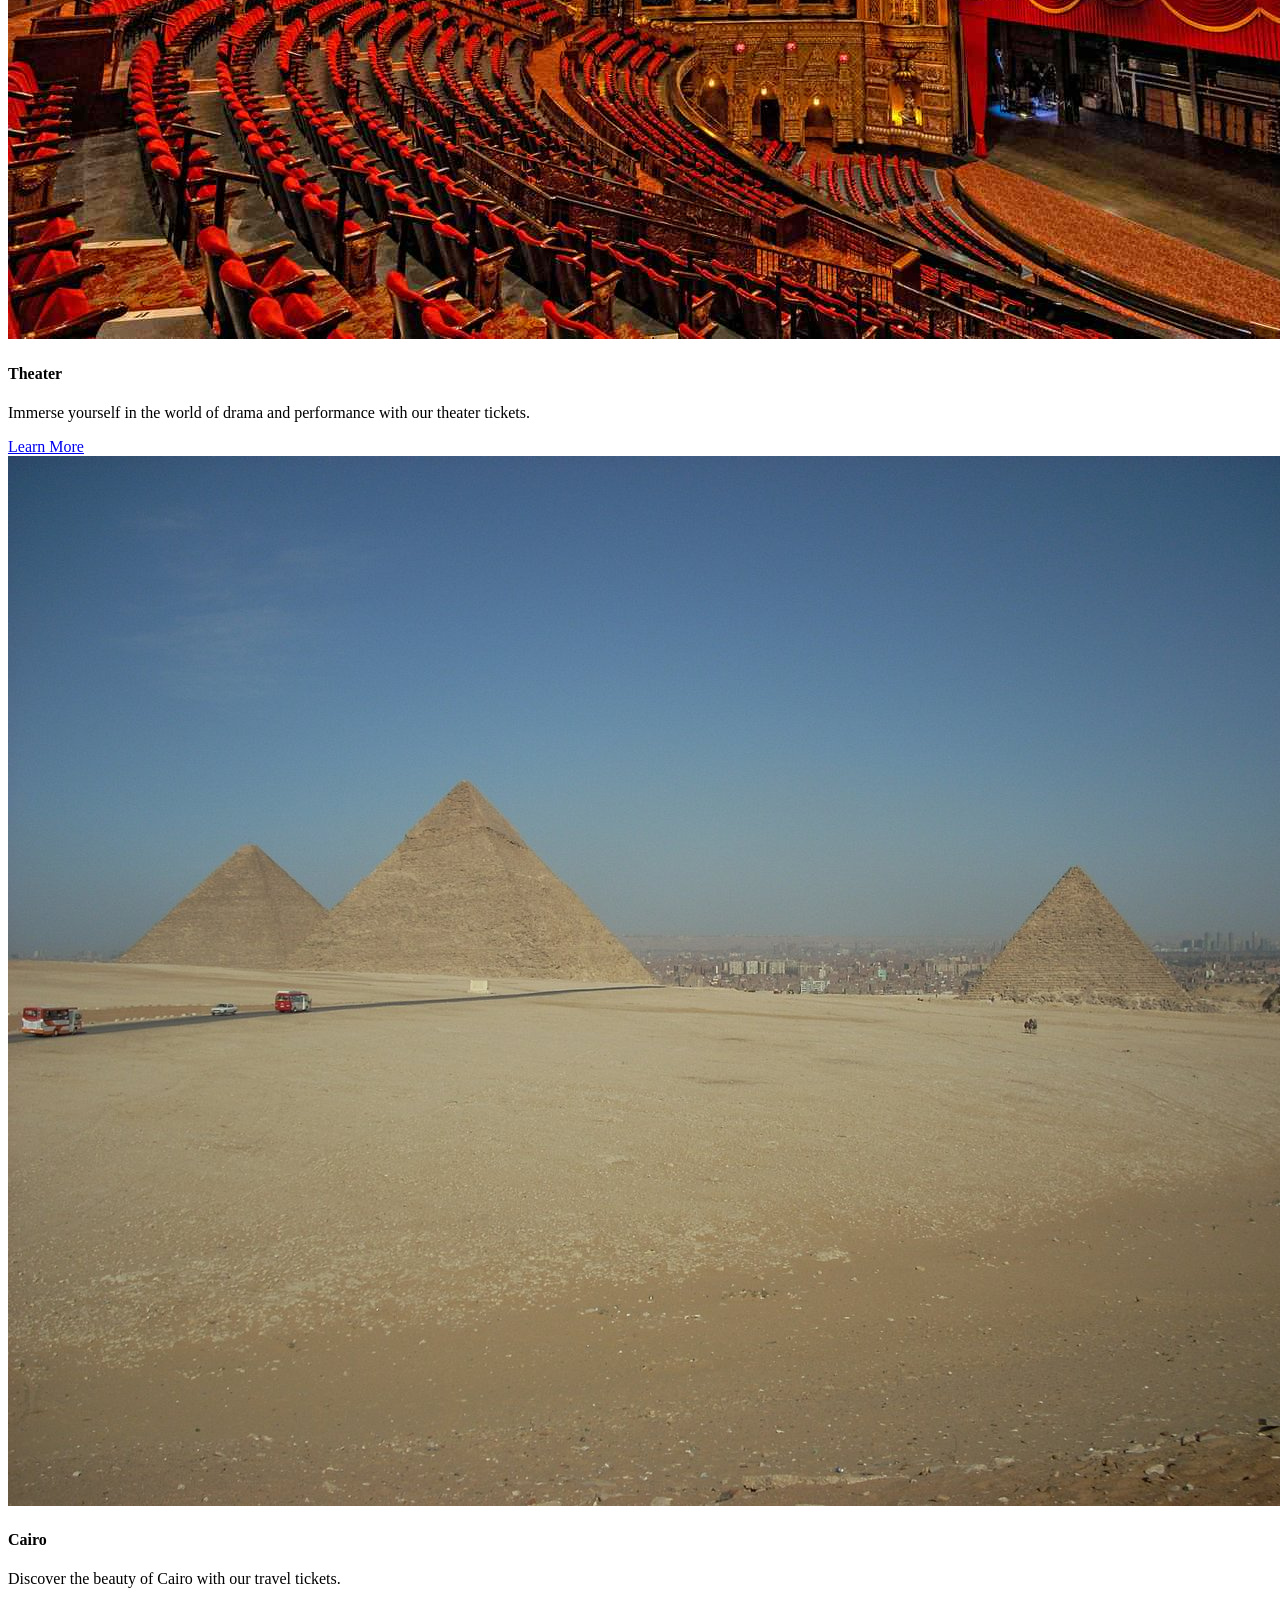
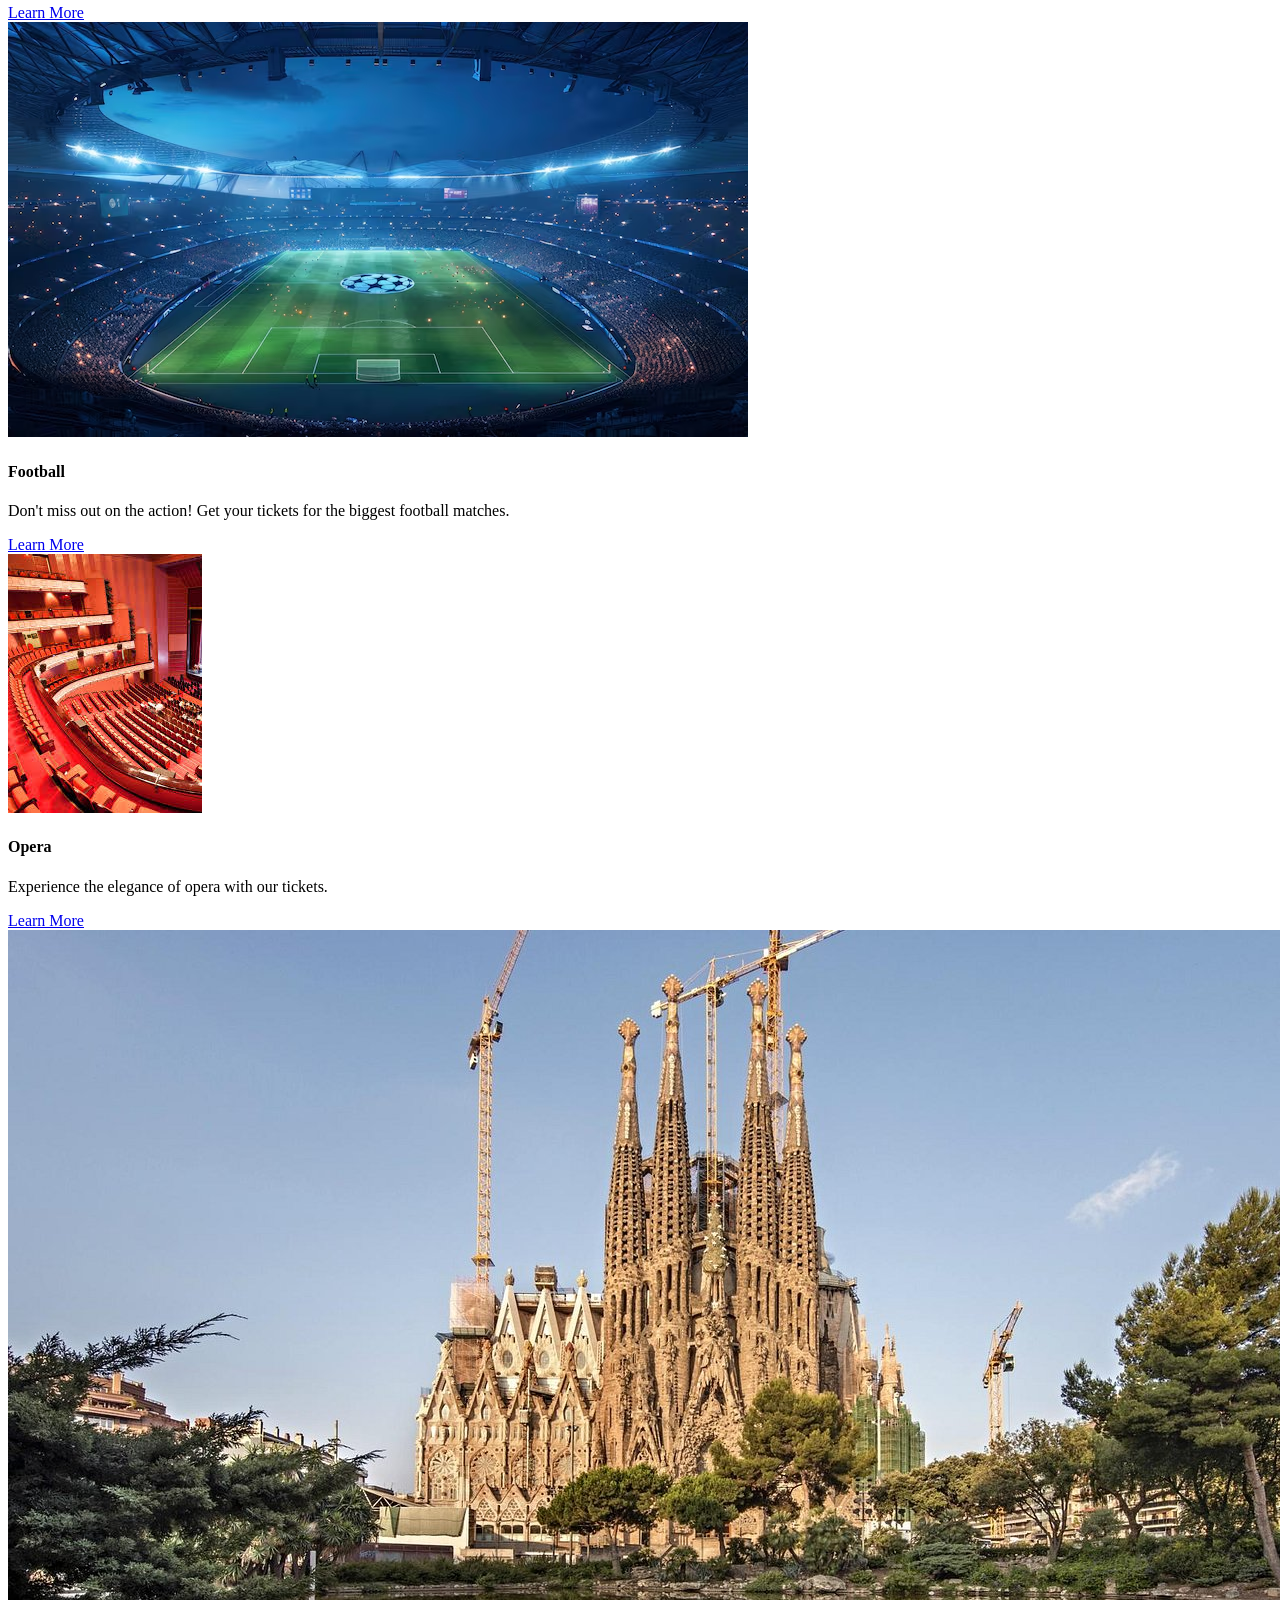
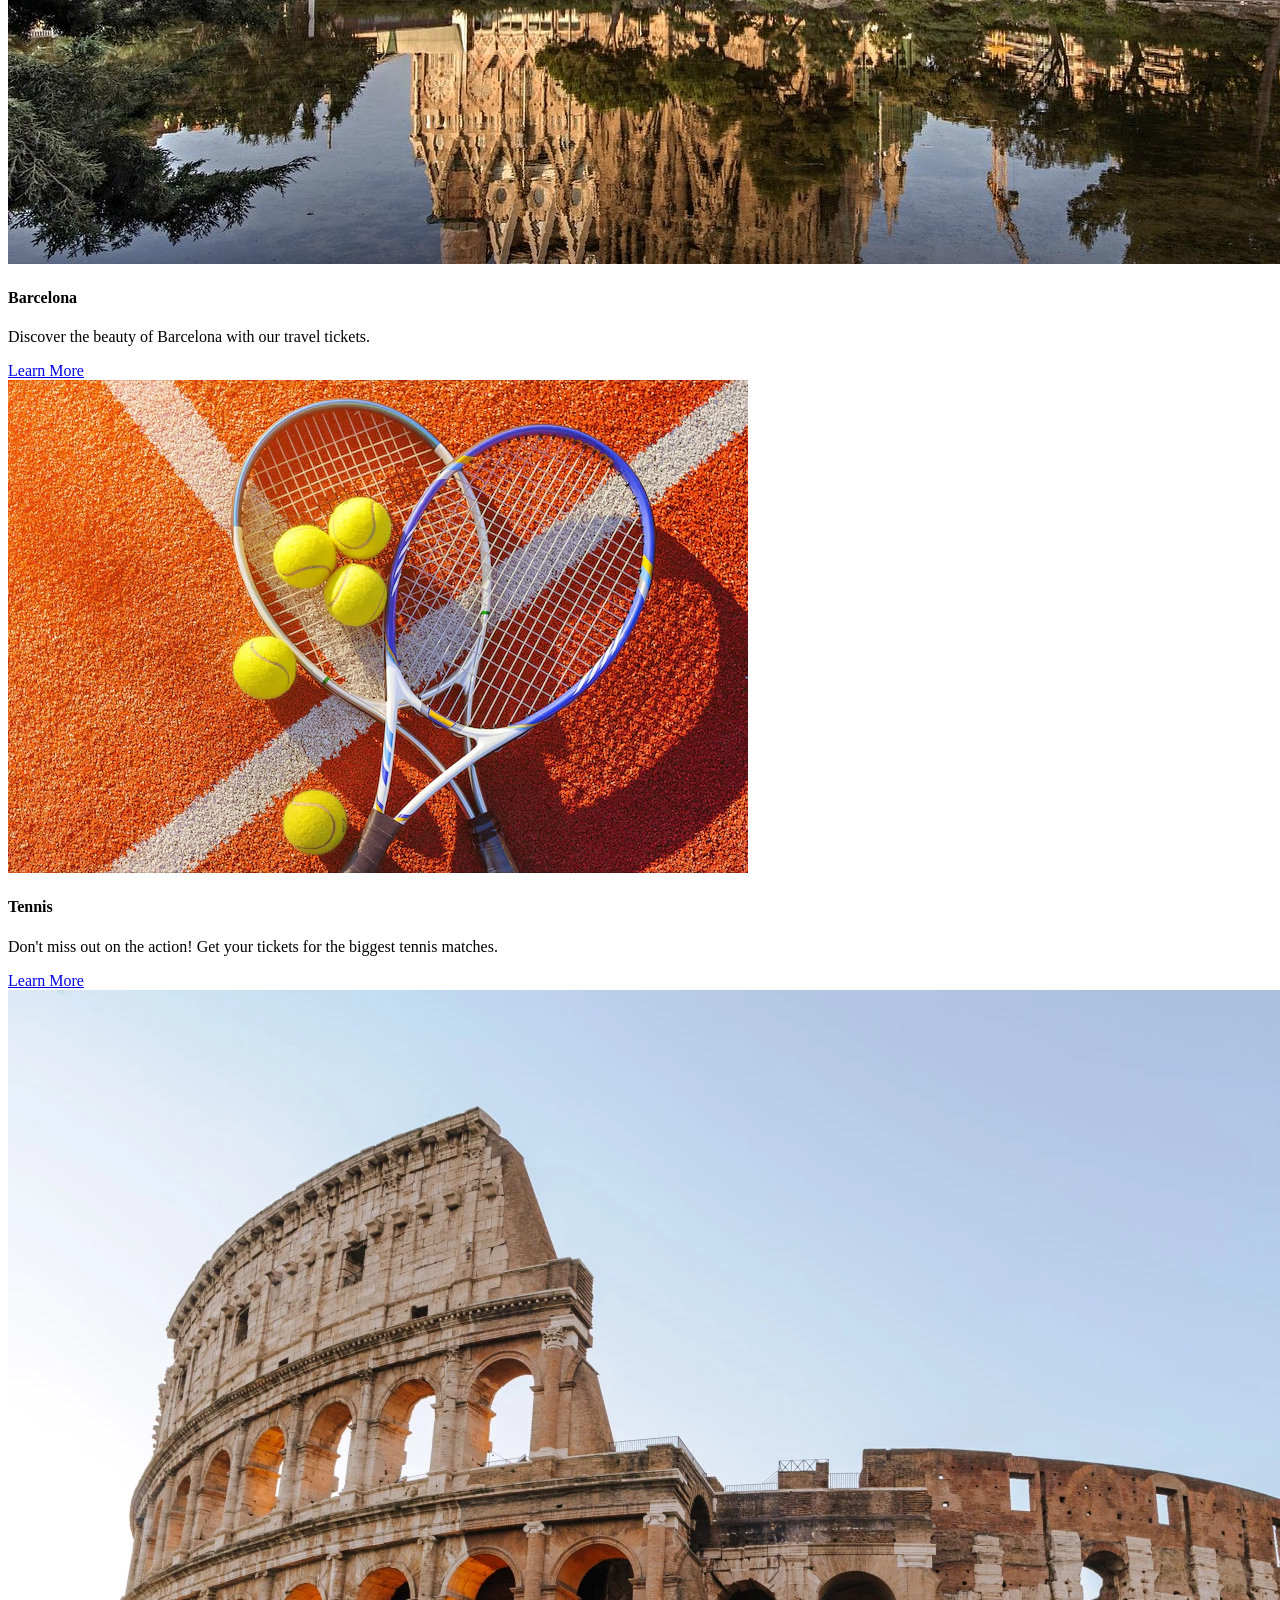
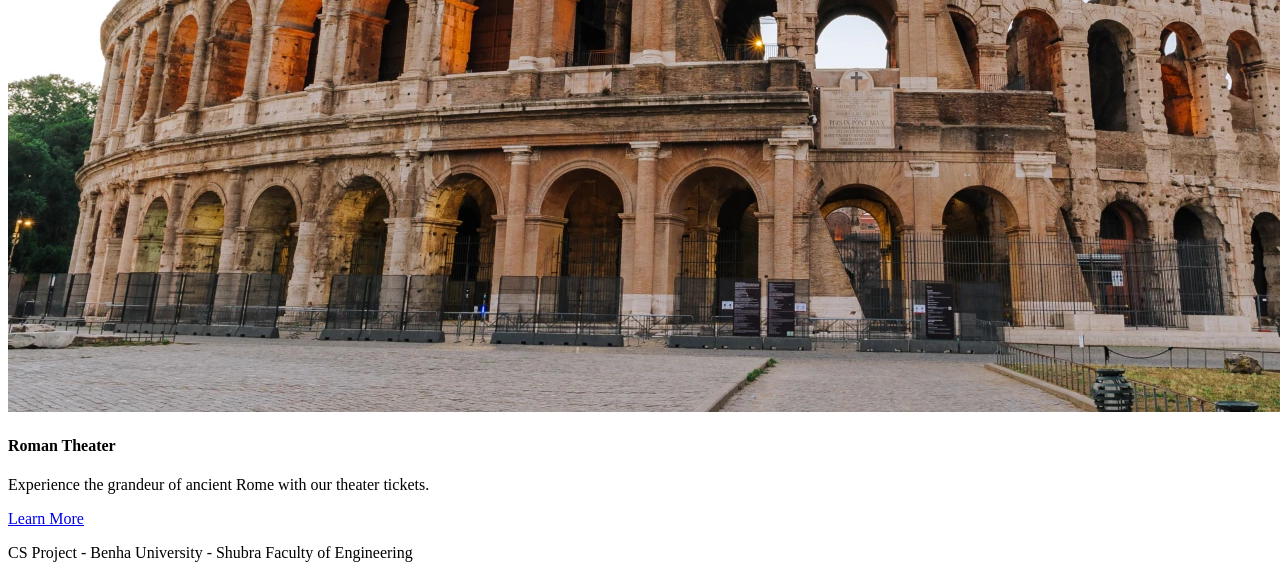
==== commit f3d2dca8: "Update index.html" ====
--- a/index.html
+++ b/index.html
@@ -22,7 +22,7 @@
         </ul>
         <div class="login-btn">
             <button type="submit">
-                <a href="Login-page/index.html"></a>
+                <a href="Login-page/index.html">Login</a>
             </button>
         </div>
 
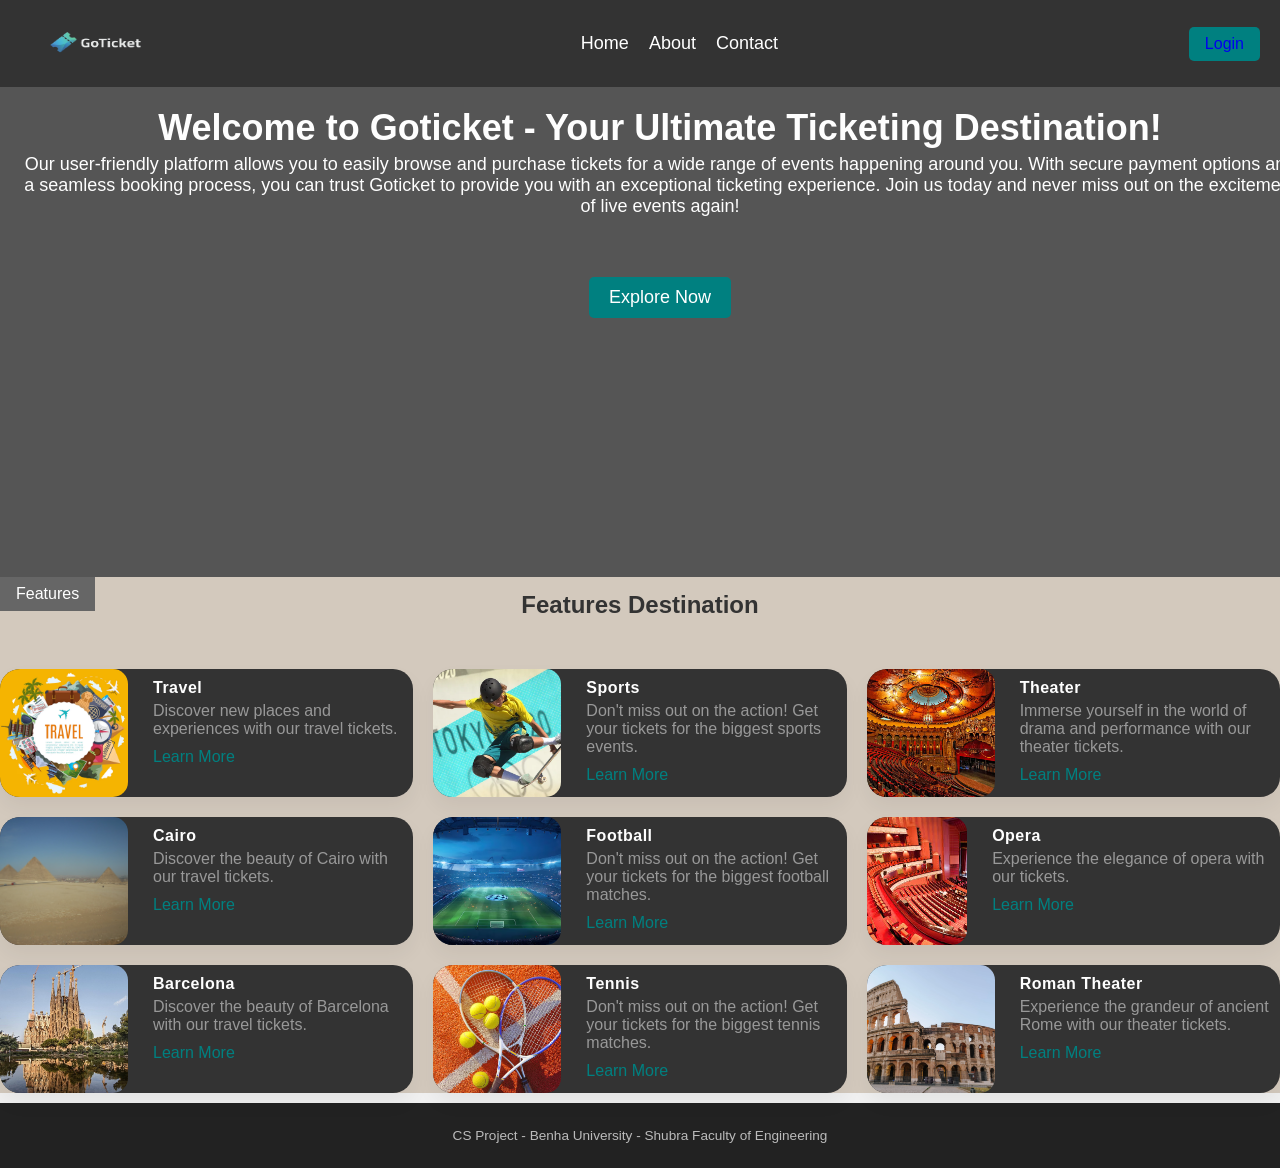
==== commit 10a6da76: "Update index.html" ====
--- a/index.html
+++ b/index.html
@@ -22,7 +22,7 @@
         </ul>
         <div class="login-btn">
             <button type="submit">
-                <a href="Login-page/index.html">Login</a>
+                <a href="Login-Form/index.html" style="text-decoration:none;">Login</a>
             </button>
         </div>
 
--- a/style.css
+++ b/style.css
@@ -0,0 +1,146 @@
+*{
+    margin: 0;
+    padding: 0;
+}
+body{
+    background-color: #f0f0f0;
+    font-family: Arial, sans-serif;
+}
+.navbar{
+    background-color: #333;
+    color: white;
+    padding: 10px 20px;
+    display: flex;
+    align-items: center;
+    justify-content: space-between;
+}
+.navbar .logo img{
+    height: 7vh;
+    width: calc(5*30px);
+}
+.navbar ul{    
+    display: flex;
+    gap: 20px; 
+    align-items: center;
+   list-style: none;
+}
+.navbar ul li a{
+    color: white;
+    text-decoration: none;
+    font-size: 18px;
+}
+.login-btn button{
+    background-color: teal;
+    color: white;
+    border: none;
+    border-radius: 5px;
+    padding: 8px 16px;
+    cursor: pointer;
+    font-size: 16px;
+}
+.nav-divider{
+    border: none;
+    
+    background-color: #555 ;
+    margin: 0;
+    }
+
+.Hero-section{
+    padding: 20px;
+    width: 100%;
+    text-align: center;
+    color: #fefefe;
+    background-image:url(background.jpg) , rgba(5, 3, 3, 0.452);
+    background-size: cover;
+    background-color: #555;
+    height: 50vh;
+
+}
+.Hero-section h1{
+    font-size: 36px;
+    margin-bottom: 5px;
+}
+.Hero-section p{
+    font-size: 18px;
+    margin-bottom: 30px;
+}
+.explore-btn{
+    background-color: teal;
+    color: white;
+    border: none;
+    border-radius: 5px;
+    padding: 10px 20px;
+    cursor: pointer;
+    font-size: 18px;
+    margin-top: 30px;
+}
+.Features-section{
+  background-color: rgb(211, 201, 189);
+   height: 100%;
+}
+.Features-section button{
+    background-color: #666;
+    color: white;
+    border: none;
+    padding: 8px 16px;
+    cursor: pointer;
+    font-size: 16px;
+}
+.Features-section h3{
+    font-size: 24px;
+    margin-bottom: 50px;
+    color: #333;
+    text-align: center;
+    margin-top: -20px;
+}
+
+.destination{
+    display: grid;
+    grid-template-columns: repeat(3, minmax(300px, 1fr));
+    gap: 20px;
+}
+
+.destination-card{
+    background: #333;
+    border-radius: 20px;
+    overflow: hidden;
+    box-shadow: 0 10px 20px rgba(0,0,0,0.05); 
+    display: flex;
+    height: 100%;    
+    align-items: self-start;
+    cursor: pointer;
+ 
+}
+.destination img{
+    width: 8rem;
+    height: 8rem;
+    object-fit: cover;
+    border-radius: 15px;
+    margin-right: 15px;
+    
+}
+.destination-info{
+    padding: 10px;
+    color: #fefefe;
+}
+.destination-info h4{
+    margin-bottom: 5px;
+    letter-spacing: 0.5px;
+}
+.destination-info p{
+    font-size: 1em;
+    color: #cccccca9;
+    margin-bottom: 10px;
+}
+.destination-info a{
+    color: teal;
+    text-decoration: none;
+}
+footer {
+    background-color: #222;
+    color: #bbb;
+    padding: 25px 0;
+    text-align: center;
+    font-size: 0.85rem;
+    margin-top: 10px;
+}
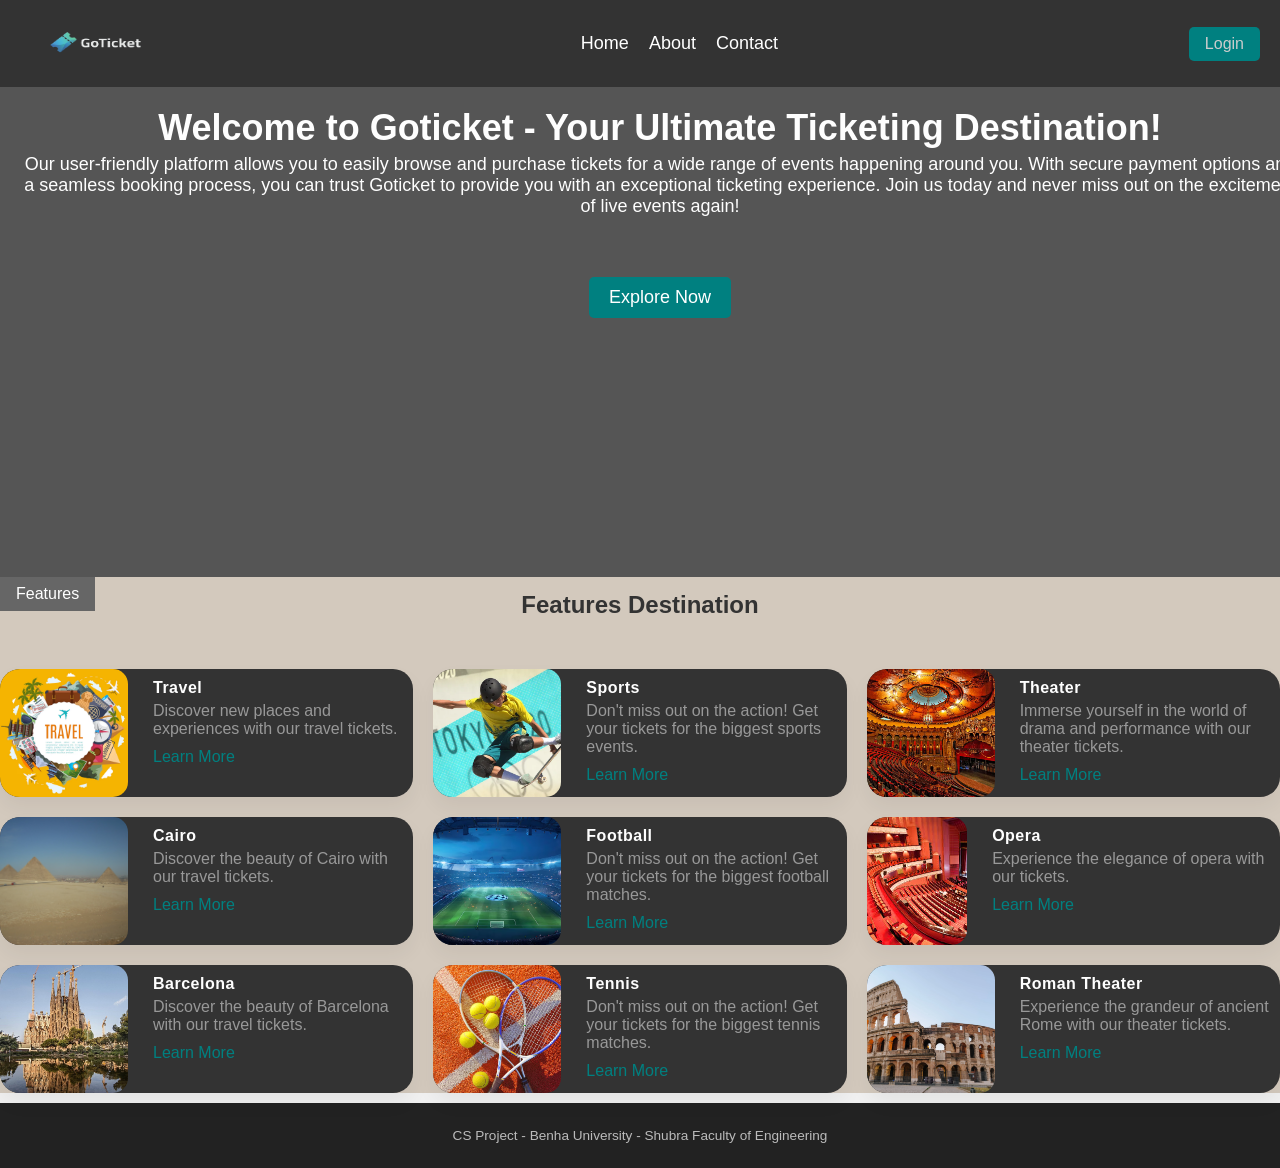
==== commit 4b2ddce8: "Update index.html" ====
--- a/index.html
+++ b/index.html
@@ -22,7 +22,7 @@
         </ul>
         <div class="login-btn">
             <button type="submit">
-                <a href="Login-Form/index.html" style="text-decoration:none;">Login</a>
+                <a href="Login-Form/index.html" style="text-decoration:none; color:#ccc;">Login</a>
             </button>
         </div>
 
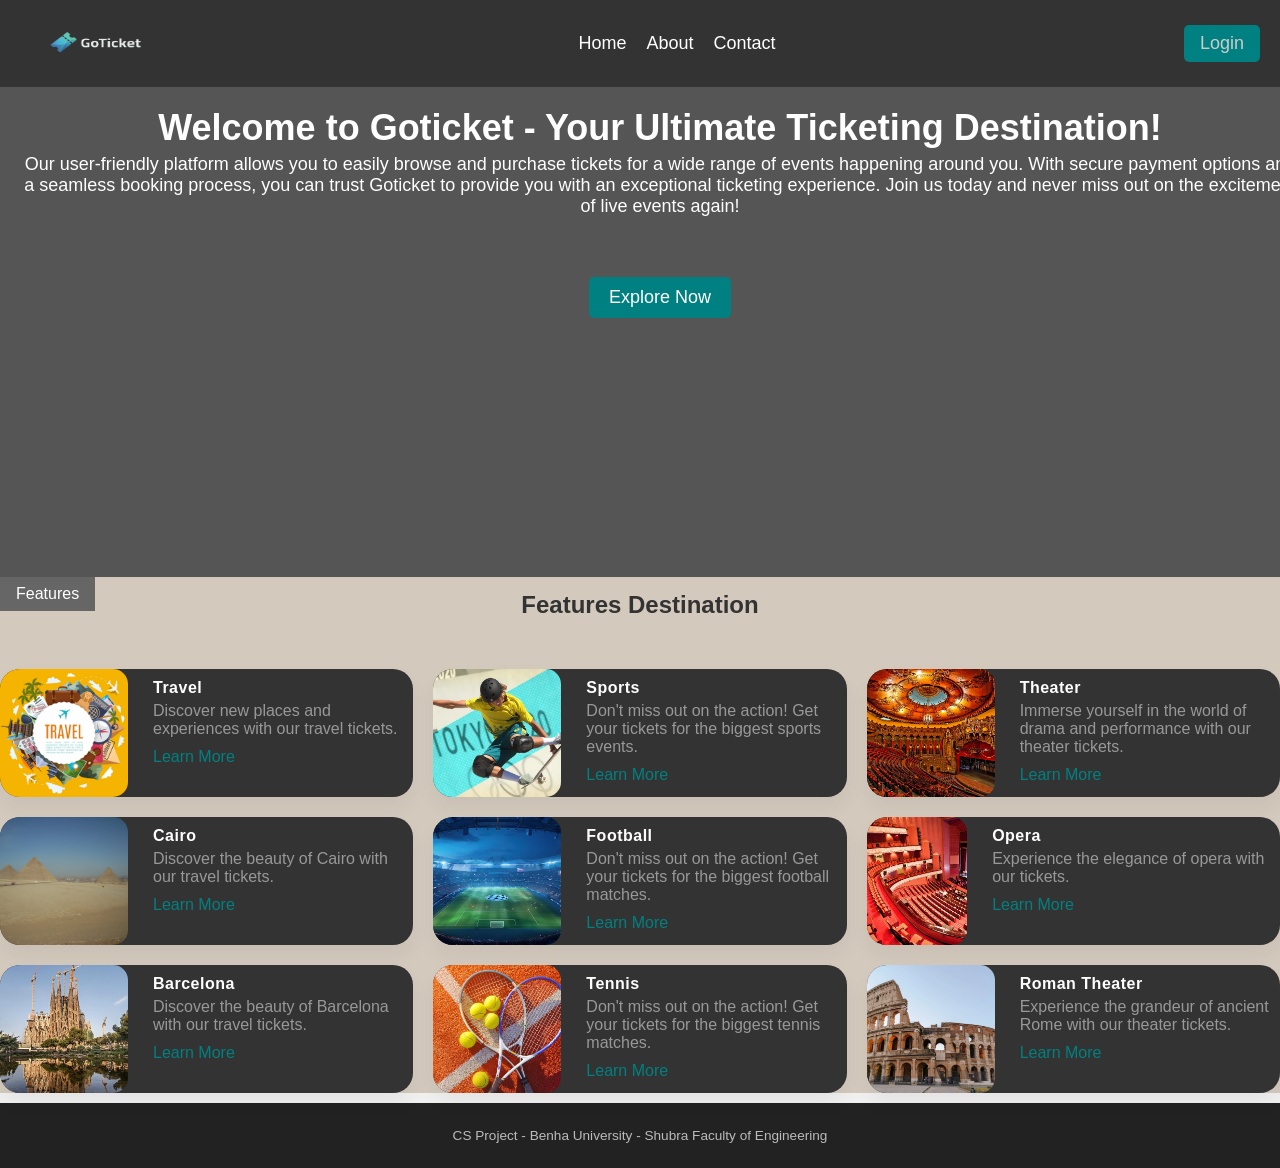
==== commit fbd93a19: "Update index.html" ====
--- a/index.html
+++ b/index.html
@@ -22,7 +22,7 @@
         </ul>
         <div class="login-btn">
             <button type="submit">
-                <a href="Login-Form/index.html" style="text-decoration:none; color:#ccc;">Login</a>
+                <a href="Login-Form/index 1.html" style="text-decoration:none; color:#ccc;">Login</a>
             </button>
         </div>
 
--- a/style.css
+++ b/style.css
@@ -24,7 +24,7 @@
     align-items: center;
    list-style: none;
 }
-.navbar ul li a{
+.navbar a{
     color: white;
     text-decoration: none;
     font-size: 18px;
@@ -38,6 +38,7 @@
     cursor: pointer;
     font-size: 16px;
 }
+
 .nav-divider{
     border: none;
     
@@ -143,4 +144,4 @@
     text-align: center;
     font-size: 0.85rem;
     margin-top: 10px;
-}+}
